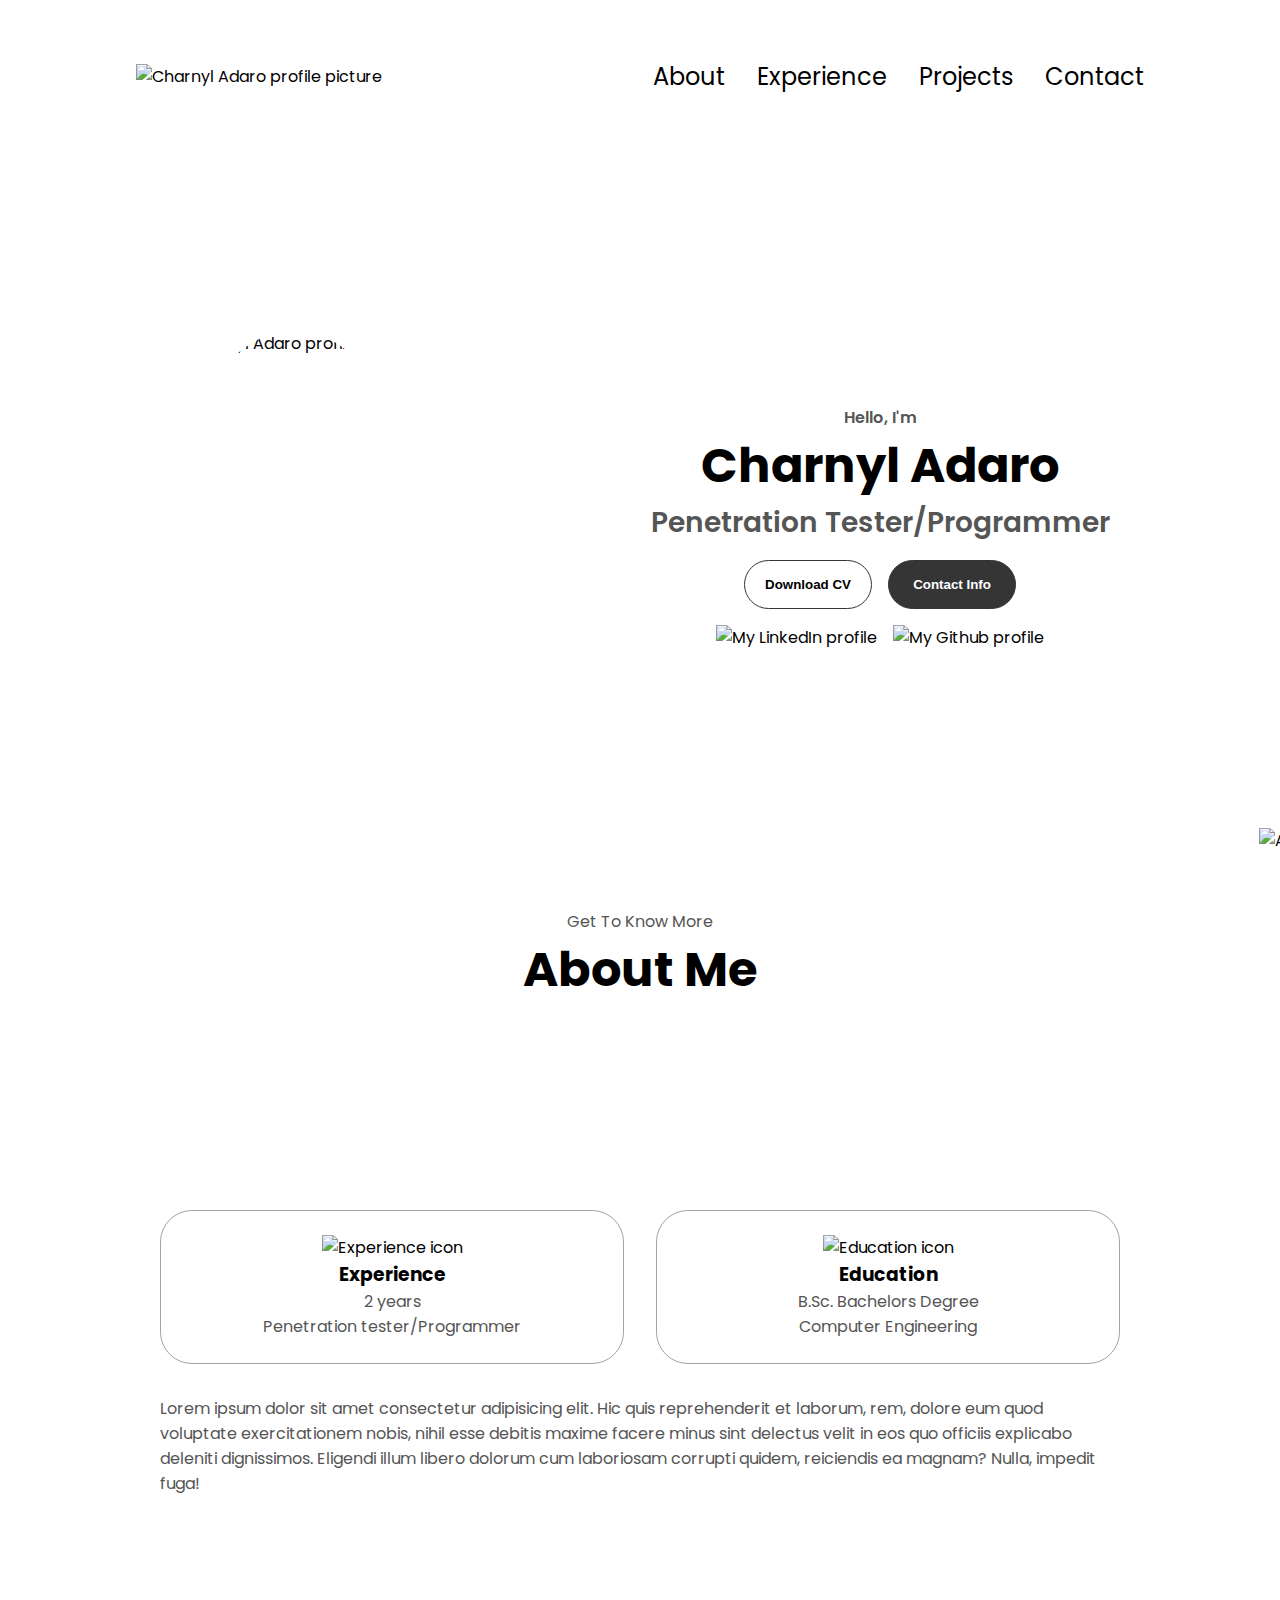
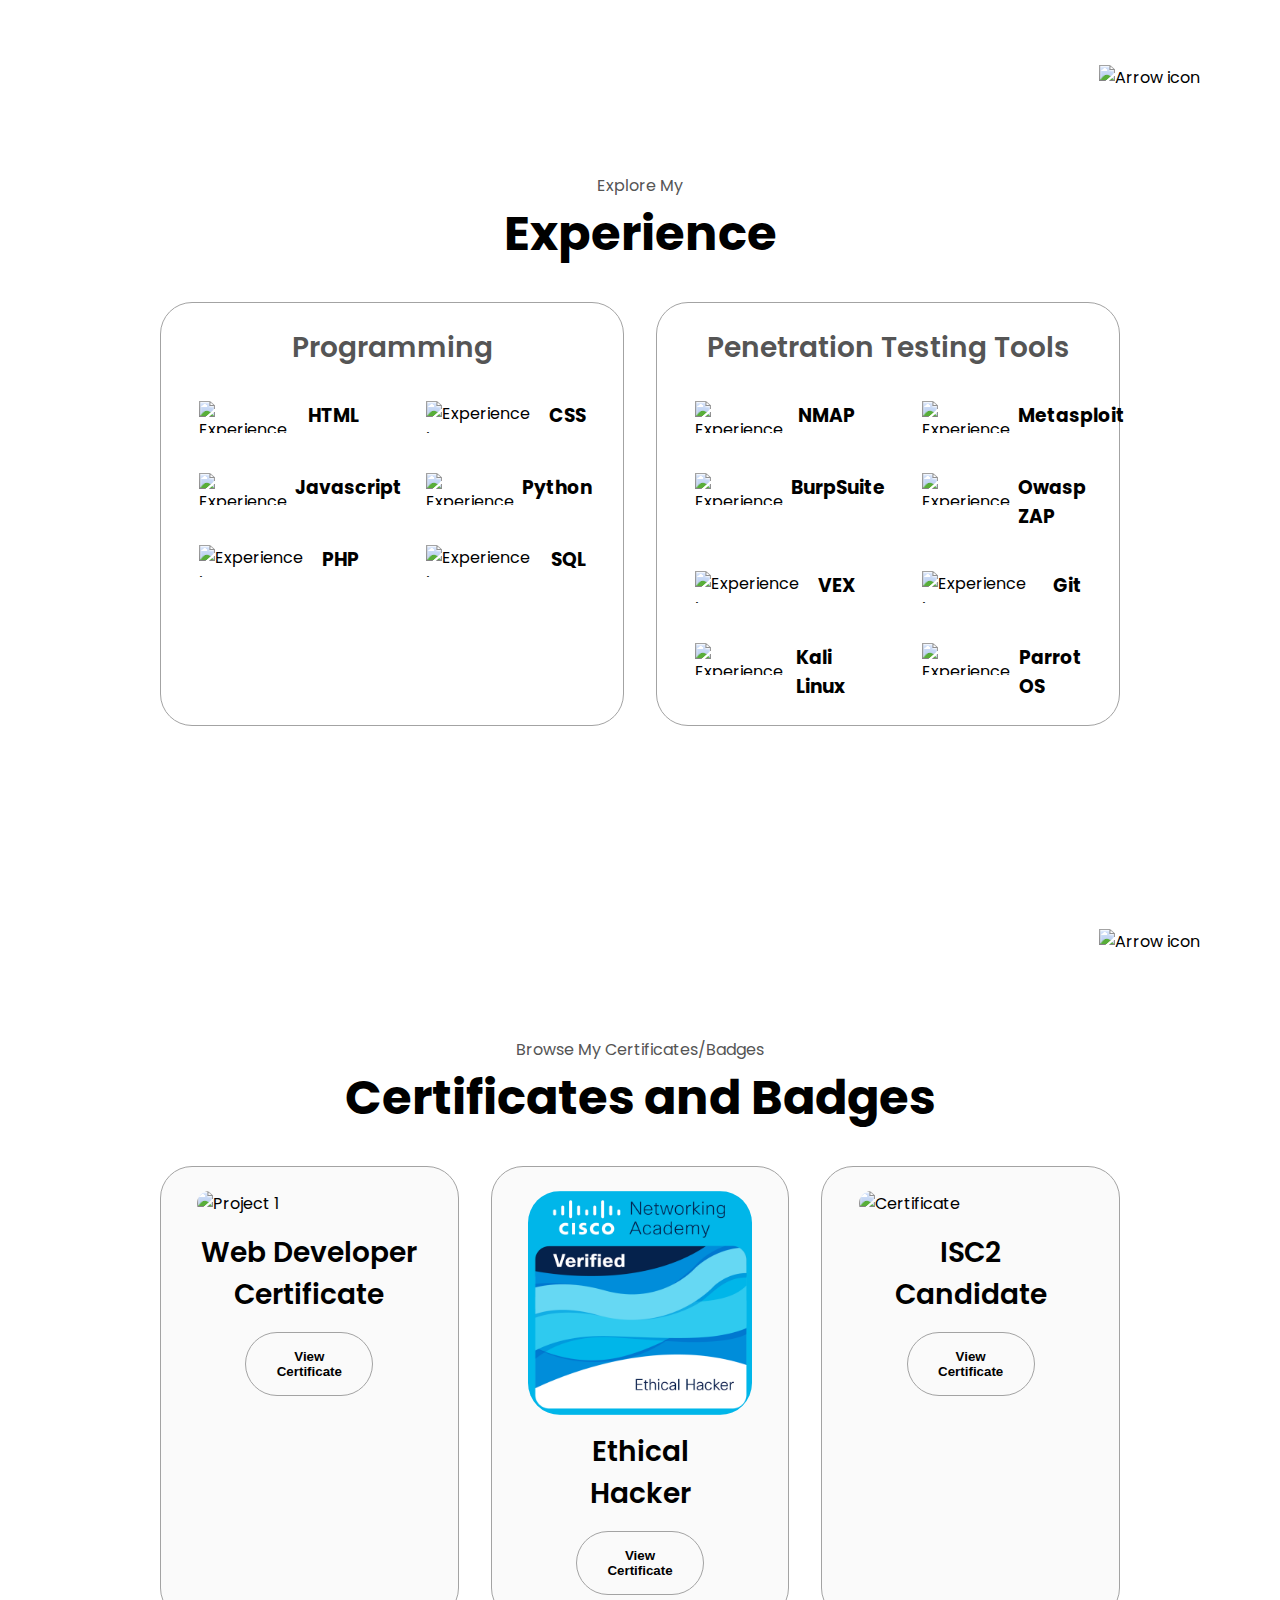
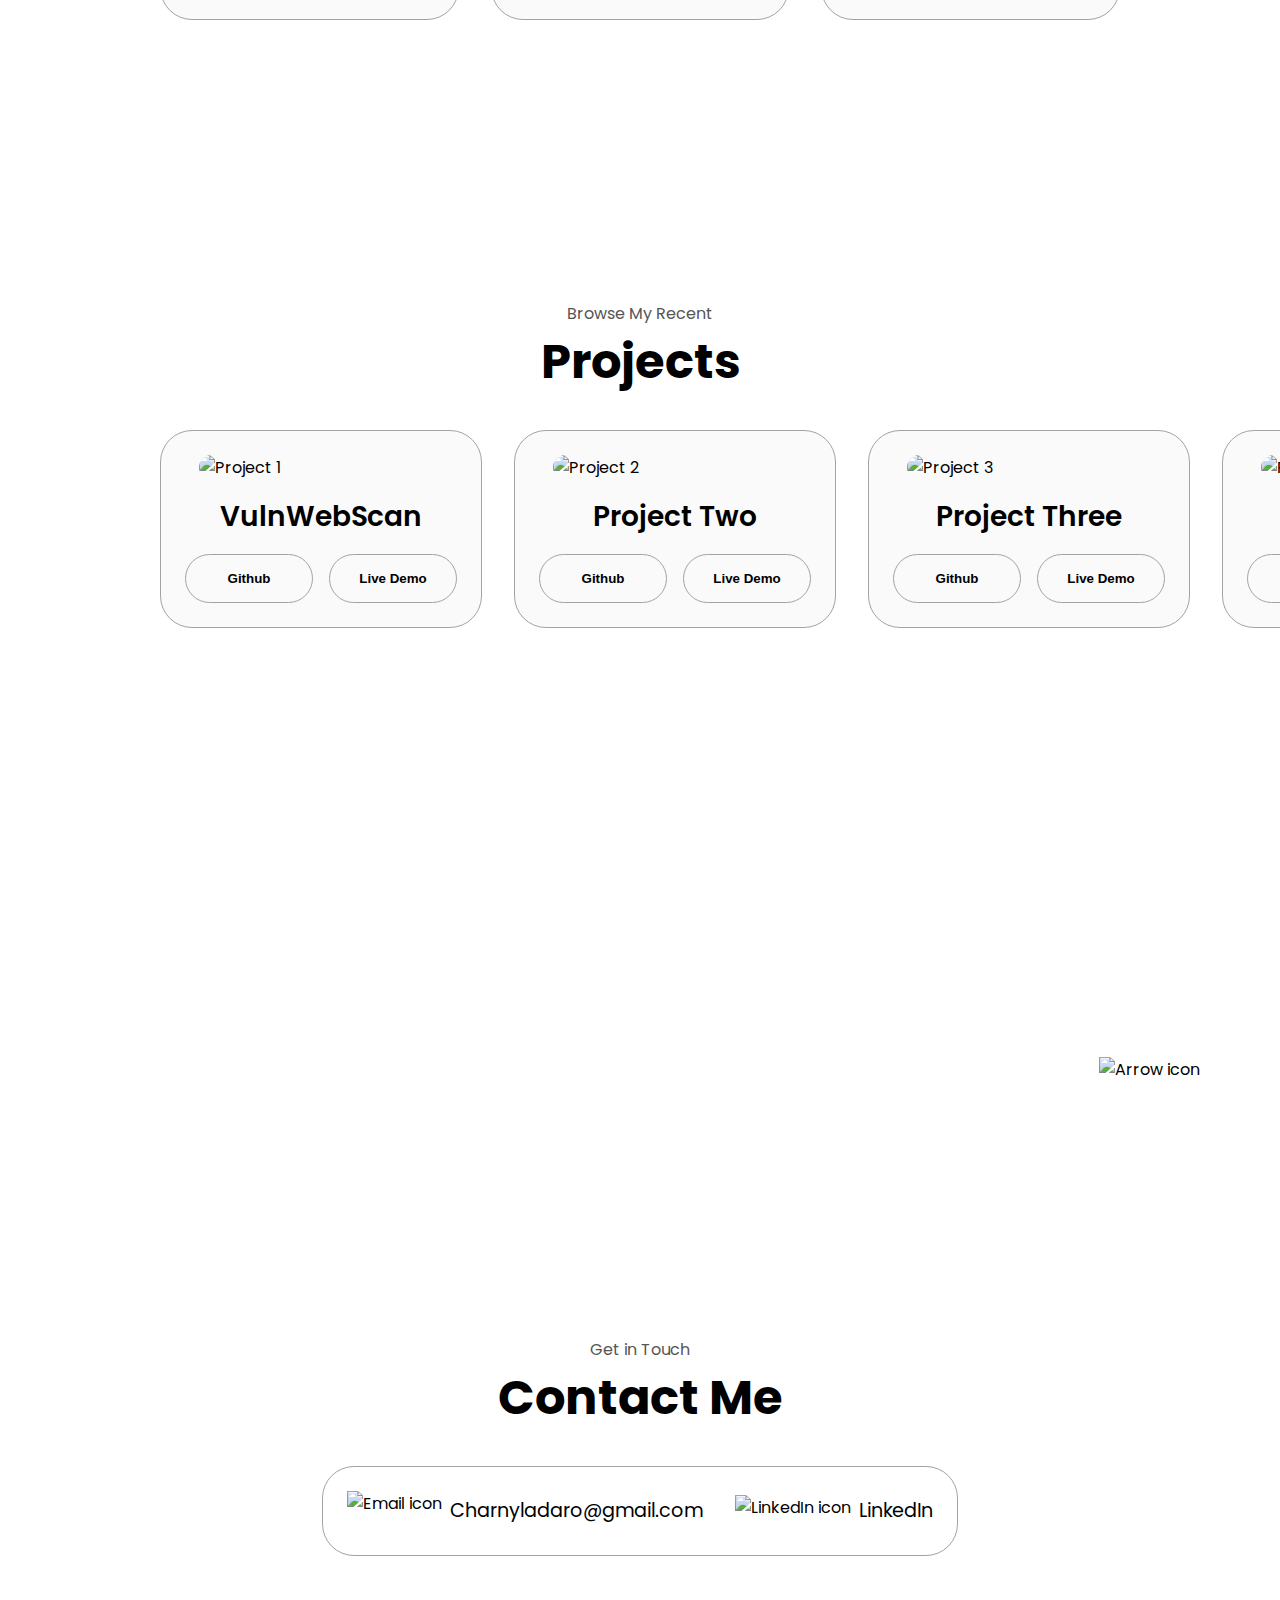
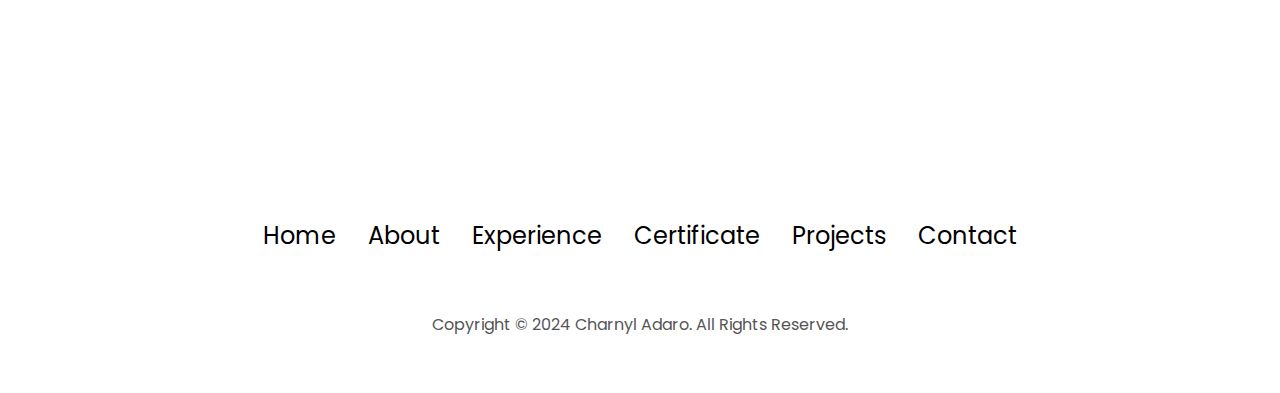
==== index.html @ 1f596f9e "Web Cert" ====
<!DOCTYPE html>
<html lang="en">
  <head>
    <meta charset="UTF-8" />
    <meta http-equiv="X-UA-Compatible" content="IE=edge" />
    <meta name="viewport" content="width=device-width, initial-scale=1.0" />
    <title>My Portfolio</title>
    <link rel="stylesheet" href="style.css" />
    <link rel="stylesheet" href="mediaqueries.css" />
  </head>
  <body>
    <nav id="desktop-nav">
       <div class="logo">
        <img
          src="./assets/cha-logo.png"
          alt="Charnyl Adaro profile picture"
        />
      </div>
      <div>
        <ul class="nav-links">
          <li><a href="#about">About</a></li>
          <li><a href="#experience">Experience</a></li>
          <li><a href="#projects">Projects</a></li>
          <li><a href="#contact">Contact</a></li>
        </ul>
      </div>
    </nav>
    <nav id="hamburger-nav">
       <div class="logo">
        <img
          src="./assets/cha-logo.png"
          alt="Charnyl Adaro profile picture"
        />
      </div>
      <div class="hamburger-menu">
        <div class="hamburger-icon" onclick="toggleMenu()">
          <span></span>
          <span></span>
          <span></span>
        </div>
        <div class="menu-links">
          <li><a href="#about" onclick="toggleMenu()">About</a></li>
          <li><a href="#experience" onclick="toggleMenu()">Experience</a></li>
          <li><a href="#certificates" onclick="toggleMenu()">Certificates</a></li>
          <li><a href="#projects" onclick="toggleMenu()">Projects</a></li>
          <li><a href="#contact" onclick="toggleMenu()">Contact</a></li>
        </div>
      </div>
    </nav>
    <section id="profile">
      <div class="section__pic-container">
        <img
          src="./assets/profile-pic.png"
          alt="Charnyl Adaro profile picture"
        />
      </div>
      <div class="section__text">
        <p class="section__text__p1">Hello, I'm</p>
        <h1 class="title">Charnyl Adaro</h1>
        <p class="section__text__p2">Penetration Tester/Programmer</p>
        <div class="btn-container">
          <button
            class="btn btn-color-2"
            onclick="window.open('./assets/certificates/Charnyl A. Adaro -EN.pdf')"
          >
            Download CV
          </button>

          <!-- <a href="./assets/Charnyl A. Adaro -EN.pdf" class="btn btn-color-2" download>  -->
          <button class="btn btn-color-1" onclick="location.href='#contact'">
            Contact Info
          </button>
        </div>
        <div id="socials-container">
          <img
            src="./assets/linkedin.png"
            alt="My LinkedIn profile"
            class="icon"
            onclick="location.href='https://linkedin.com/charnyladaro'"
          />
          <img
            src="./assets/github.png"
            alt="My Github profile"
            class="icon"
            onclick="location.href='https://github.com/charnyladaro'"
          />
        </div>
      </div>
    </section>
    <section id="about">
      <p class="section__text__p1">Get To Know More</p>
      <h1 class="title">About Me</h1>
      <div class="section-container">
        <!-- <div class="section__pic-container">
          <img
            src="./assets/about-pic.png"
            alt="Profile picture"
            class="about-pic"
          />
        </div> -->
        <div class="about-details-container">
          <div class="about-containers">
            <div class="details-container">
              <img
                src="./assets/experience.png"
                alt="Experience icon"
                class="icon"
              />
              <h3>Experience</h3>
              <p>2 years <br />Penetration tester/Programmer</p>
            </div>
            <div class="details-container">
              <img
                src="./assets/education.png"
                alt="Education icon"
                class="icon"
              />
              <h3>Education</h3>
              <p>B.Sc. Bachelors Degree<br />Computer Engineering</p>
            </div>
          </div>
          <div class="text-container">
            <p>
              Lorem ipsum dolor sit amet consectetur adipisicing elit. Hic quis
              reprehenderit et laborum, rem, dolore eum quod voluptate
              exercitationem nobis, nihil esse debitis maxime facere minus sint
              delectus velit in eos quo officiis explicabo deleniti dignissimos.
              Eligendi illum libero dolorum cum laboriosam corrupti quidem,
              reiciendis ea magnam? Nulla, impedit fuga!
            </p>
          </div>
        </div>
      </div>
      <img
        src="./assets/arrow.png"
        alt="Arrow icon"
        class="icon arrow"
        onclick="location.href='#experience'"
      />
    </section>
    <section id="experience">
      <p class="section__text__p1">Explore My</p>
      <h1 class="title">Experience</h1>
      <div class="experience-details-container">
        <div class="about-containers">
          <div class="details-container">
            <h2 class="experience-sub-title">Programming</h2>
            <div class="article-container">
              <article>
                <img
                  src="./assets/checkmark.png"
                  alt="Experience icon"
                  class="icon"
                />
                <div>
                  <h3>HTML</h3>
                </div>
              </article>
              <article>
                <img
                  src="./assets/checkmark.png"
                  alt="Experience icon"
                  class="icon"
                />
                <div>
                  <h3>CSS</h3>
                </div>
              </article>
              <article>
                <img
                  src="./assets/checkmark.png"
                  alt="Experience icon"
                  class="icon"
                />
                <div>
                  <h3>Javascript</h3>
                </div>
              </article>
              <article>
                <img
                  src="./assets/checkmark.png"
                  alt="Experience icon"
                  class="icon"
                />
                <div>
                  <h3>Python</h3>
                </div>
              </article>
              <article>
                <img
                  src="./assets/checkmark.png"
                  alt="Experience icon"
                  class="icon"
                />
                <div>
                  <h3>PHP</h3>
                </div>
              </article>
              <article>
                <img
                  src="./assets/checkmark.png"
                  alt="Experience icon"
                  class="icon"
                />
                <div>
                  <h3>SQL</h3>
                </div>
              </article>
            </div>
          </div>
          <div class="details-container">
            <h2 class="experience-sub-title">Penetration Testing Tools</h2>
            <div class="article-container">
              <article>
                <img
                  src="./assets/checkmark.png"
                  alt="Experience icon"
                  class="icon"
                />
                <div>
                  <h3>NMAP</h3>
                </div>
              </article>
              <article>
                <img
                  src="./assets/checkmark.png"
                  alt="Experience icon"
                  class="icon"
                />
                <div>
                  <h3>Metasploit</h3>
                </div>
              </article>
              <article>
                <img
                  src="./assets/checkmark.png"
                  alt="Experience icon"
                  class="icon"
                />
                <div>
                  <h3>BurpSuite</h3>
                  <!-- <p>Intermediate</p> -->
                </div>
              </article>
              <article>
                <img
                  src="./assets/checkmark.png"
                  alt="Experience icon"
                  class="icon"
                />
                <div>
                  <h3>Owasp ZAP</h3>
                </div>
              </article>
              <article>
                <img
                  src="./assets/checkmark.png"
                  alt="Experience icon"
                  class="icon"
                />
                <div>
                  <h3>VEX</h3>
                </div>
              </article>
              <article>
                <img
                  src="./assets/checkmark.png"
                  alt="Experience icon"
                  class="icon"
                />
                <div>
                  <h3>Git</h3>
                </div>
              </article>
              <article>
                <img
                  src="./assets/checkmark.png"
                  alt="Experience icon"
                  class="icon"
                />
                <div>
                  <h3>Kali Linux</h3>
                </div>
              </article>
              <article>
                <img
                  src="./assets/checkmark.png"
                  alt="Experience icon"
                  class="icon"
                />
                <div>
                  <h3>Parrot OS</h3>
                </div>
              </article>
            </div>
          </div>
        </div>
      </div>
      <img
        src="./assets/arrow.png"
        alt="Arrow icon"
        class="icon arrow"
        onclick="location.href='#projects'"
      />
    <!---Certificates--->
  </section>
  <section id="certificates">
    <p class="section__text__p1">Browse My Certificates/Badges</p>
    <h1 class="title">Certificates and Badges</h1>
    <div class="experience-details-container">
      <div class="about-containers">
        <!-- Certificate 1 -->
        <div class="details-container color-container">
          <div class="article-container">
            <img
              src="./assets/certificates/web-development-fundamentals.png"
              alt="Project 1"
              class="project-img"
            />
          </div>
          <h2 class="experience-sub-title project-title">Web Developer Certificate</h2>
          <div class="btn-container">
            <button
              class="btn btn-color-2 project-btn"
              onclick="location.href='https://www.credly.com/badges/236d7d72-8243-4a26-abc5-8782d6e9b45c/public_url'"
            >
              View Certificate
            </button>
          </div>
        </div>
        <!-- Certificate 1 -->
         <!-- Certificate 2 -->
         <div class="details-container color-container">
          <div class="article-container">
            <img
              src="./assets/certificates/ethical-hacker.png"
              alt="Certificate"
              class="project-img"
            />
          </div>
          <h2 class="experience-sub-title project-title">Ethical<br> Hacker</h2>
          <div class="btn-container">
            <button
              class="btn btn-color-2 project-btn"
              onclick="location.href='https://www.credly.com/badges/56c0cda2-d8f5-43a1-9ee8-72d918d62c40/public_url'"
            >
              View Certificate
            </button>
          </div>
        </div>
        <!-- Certificate 2 -->
         <!-- Certificate 3 -->
         <div class="details-container color-container">
          <div class="article-container">
            <img
              src="./assets/certificates/isc2-candidate.png"
              alt="Certificate"
              class="project-img"
            />
          </div>
          <h2 class="experience-sub-title project-title">ISC2<br> Candidate</h2>
          <div class="btn-container">
            <button
              class="btn btn-color-2 project-btn"
              onclick="location.href='https://www.credly.com/badges/5d853a7a-54a2-48dc-ad77-08c12a4493b9/public_url'"
            >
              View Certificate
            </button>
          </div>
        </div>
        <!-- Certificate 3 -->
      </div>
    </div>
    <img
      src="./assets/arrow.png"
      alt="Arrow icon"
      class="icon arrow"
      onclick="location.href='#contact'"
    />
  </section>
    <!---Certificates--->
    <!---Projects--->
    <section id="projects">
      <p class="section__text__p1">Browse My Recent</p>
      <h1 class="title">Projects</h1>
      <div class="experience-details-container">
        <div class="about-containers">
          <!-- Project 1 -->
          <div class="details-container color-container">
            <div class="article-container">
              <img
                src="./assets/project-1.png"
                alt="Project 1"
                class="project-img"
              />
            </div>
            <h2 class="experience-sub-title project-title">VulnWebScan</h2>
            <div class="btn-container">
              <button
                class="btn btn-color-2 project-btn"
                onclick="location.href='https://github.com/charnyladaro/VulnWebScan.git'"
              >
                Github
              </button>
              <button
                class="btn btn-color-2 project-btn"
                onclick="location.href='https://github.com/charnyladaro/VulnWebScan.git'"
              >
                Live Demo
              </button>
            </div>
          </div>
          <!-- Project 1 -->
          <!-- Project 2 -->
          <div class="details-container color-container">
            <div class="article-container">
              <img
                src="./assets/project-2.png"
                alt="Project 2"
                class="project-img"
              />
            </div>
            <h2 class="experience-sub-title project-title">Project Two</h2>
            <div class="btn-container">
              <button
                class="btn btn-color-2 project-btn"
                onclick="location.href='https://github.com/charnyladaro'"
              >
                Github
              </button>
              <button
                class="btn btn-color-2 project-btn"
                onclick="location.href='https://github.com/charnyladaro'"
              >
                Live Demo
              </button>
            </div>
          </div>
          <!-- Project 2 -->
          <!-- Project 3 -->
          <div class="details-container color-container">
            <div class="article-container">
              <img
                src="./assets/project-3.png"
                alt="Project 3"
                class="project-img"
              />
            </div>
            <h2 class="experience-sub-title project-title">Project Three</h2>
            <div class="btn-container">
              <button
                class="btn btn-color-2 project-btn"
                onclick="location.href='https://github.com/charnyladaro'"
              >
                Github
              </button>
              <button
                class="btn btn-color-2 project-btn"
                onclick="location.href='https://github.com/charnyladaro'"
              >
                Live Demo
              </button>
            </div>
          </div>
          <!-- Project 3 -->
          <!-- Project 4 -->
          <div class="details-container color-container">
            <div class="article-container">
              <img
                src="./assets/project-3.png"
                alt="Project 3"
                class="project-img"
              />
            </div>
            <h2 class="experience-sub-title project-title">Project Four</h2>
            <div class="btn-container">
              <button
                class="btn btn-color-2 project-btn"
                onclick="location.href='https://github.com/charnyladaro'"
              >
                Github
              </button>
              <button
                class="btn btn-color-2 project-btn"
                onclick="location.href='https://github.com/charnyladaro'"
              >
                Live Demo
              </button>
            </div>
          </div>
          <!-- Project 4 -->
        </div>
      </div>
      <img
        src="./assets/arrow.png"
        alt="Arrow icon"
        class="icon arrow"
        onclick="location.href='#contact'"
      />
    </section>
    <!---Projects--->
    <section id="contact">
      <p class="section__text__p1">Get in Touch</p>
      <h1 class="title">Contact Me</h1>
      <div class="contact-info-upper-container">
        <div class="contact-info-container">
          <img
            src="./assets/email.png"
            alt="Email icon"
            class="icon contact-icon email-icon"
          />
          <p><a href="mailto:examplemail@gmail.com">Charnyladaro@gmail.com</a></p>
        </div>
        <div class="contact-info-container">
          <img
            src="./assets/linkedin.png"
            alt="LinkedIn icon"
            class="icon contact-icon"
          />
          <p><a href="https://www.linkedin.com">LinkedIn</a></p>
        </div>
      </div>
      <!-- <img
        src="./assets/arrow.png"
        alt="Arrow icon"
        class="icon arrow"
        onclick="location.href='#'"
      /> -->
    </section>
    <footer>
      <nav>
        <div class="nav-links-container">
          <ul class="nav-links">
            
<li><a href="#">Home</a></li>            <li><a href="#about">About</a></li>
            <li><a href="#experience">Experience</a></li>
            <li><a href="#certificates">Certificate</a></li>
            <li><a href="#projects">Projects</a></li>
            <li><a href="#contact">Contact</a></li>
          </ul>
        </div>
      </nav>
      <p>Copyright &#169; 2024 Charnyl Adaro. All Rights Reserved.</p>
    </footer>
    <script src="script.js"></script>
  </body>
</html>
---- style.css ----
/* GENERAL */

@import url("https://fonts.googleapis.com/css2?family=Poppins:wght@300;400;500;600&display=swap");

* {
  margin: 0;
  padding: 0;
}

body {
  font-family: "Poppins", sans-serif;
}

html {
  scroll-behavior: smooth;
}

p {
  color: rgb(85, 85, 85);
}

/* TRANSITION */

a,
.btn {
  transition: all 300ms ease;
}

/* DESKTOP NAV */

nav,
.nav-links {
  display: flex;
}

nav {
  justify-content: space-around;
  align-items: center;
  height: 17vh;
}

.nav-links {
  gap: 2rem;
  list-style: none;
  font-size: 1.5rem;
}

a {
  color: black;
  text-decoration: none;
  text-decoration-color: white;
}

a:hover {
  color: grey;
  text-decoration: underline;
  text-underline-offset: 1rem;
  text-decoration-color: rgb(181, 181, 181);
}

.logo img {
  /* font-size: 2rem; */
  margin-top: auto;
  width: 210px;
  height: 130px;
}

.logo:hover {
  cursor: default;
}

/* HAMBURGER MENU */

#hamburger-nav {
  display: none;
}

.hamburger-menu {
  position: relative;
  display: inline-block;
}

.hamburger-icon {
  display: flex;
  flex-direction: column;
  justify-content: space-between;
  height: 24px;
  width: 30px;
  cursor: pointer;
}

.hamburger-icon span {
  width: 100%;
  height: 2px;
  background-color: black;
  transition: all 0.3 ease-in-out;
}

.menu-links {
  position: absolute;
  top: 100%;
  right: 0;
  background-color: white;
  width: fit-content;
  max-height: 0;
  overflow: hidden;
  transition: all 0.3 ease-in-out;
}

.menu-links a {
  display: block;
  padding: 10px;
  text-align: center;
  font-size: 1.5rem;
  color: black;
  text-decoration: none;
  transition: all 0.3 ease-in-out;
}

.menu-links li {
  list-style: none;
}

.menu-links.open {
  max-height: 300px;
}

.hamburger-icon.open span:first-child {
  transform: rotate(45deg) translate(10px, 5px);
}

.hamburger-icon.open span:nth-child(2) {
  opacity: 0;
}

.hamburger-icon.open span:last-child {
  transform: rotate(-45deg) translate(10px, -5px);
}

.hamburger-icon span:first-child {
  transform: none;
}

.hamburger-icon span:first-child {
  opacity: 1;
}

.hamburger-icon span:first-child {
  transform: none;
}

/* SECTIONS */

section {
  padding-top: 4vh;
  height: 96vh;
  margin: 0 10rem;
  box-sizing: border-box;
  min-height: fit-content;
}

.section-container {
  display: flex;
}

/* PROFILE SECTION */

#profile {
  display: flex;
  justify-content: center;
  gap: 5rem;
  height: 80vh;
}

.section__pic-container {
  display: flex;
  height: 400px;
  width: 400px;
  margin: auto 0;
}
.section__pic-container img {
  border-radius: 50%;
}

.section__text {
  align-self: center;
  text-align: center;
}

.section__text p {
  font-weight: 600;
}

.section__text__p1 {
  text-align: center;
}

.section__text__p2 {
  font-size: 1.75rem;
  margin-bottom: 1rem;
}

.title {
  font-size: 3rem;
  text-align: center;
}

#socials-container {
  display: flex;
  justify-content: center;
  margin-top: 1rem;
  gap: 1rem;
}

/* ICONS */

.icon {
  cursor: pointer;
  height: 2rem;
}

/* BUTTONS */

.btn-container {
  display: flex;
  justify-content: center;
  gap: 1rem;
}

.btn {
  font-weight: 600;
  transition: all 300ms ease;
  padding: 1rem;
  width: 8rem;
  border-radius: 2rem;
}

.btn-color-1,
.btn-color-2 {
  border: rgb(53, 53, 53) 0.1rem solid;
}

.btn-color-1:hover,
.btn-color-2:hover {
  cursor: pointer;
}

.btn-color-1,
.btn-color-2:hover {
  background: rgb(53, 53, 53);
  color: white;
}

.btn-color-1:hover {
  background: rgb(0, 0, 0);
}

.btn-color-2 {
  background: none;
}

.btn-color-2:hover {
  border: rgb(255, 255, 255) 0.1rem solid;
}

.btn-container {
  gap: 1rem;
}

/* ABOUT SECTION */

#about {
  position: relative;
}

.about-containers {
  gap: 2rem;
  margin-bottom: 2rem;
  margin-top: 2rem;
}

.about-details-container {
  justify-content: center;
  flex-direction: column;
}

.about-containers,
.about-details-container {
  display: flex;
}

.about-pic {
  border-radius: 2rem;
}

.arrow {
  position: absolute;
  right: -5rem;
  bottom: 2.5rem;
}

.details-container {
  padding: 1.5rem;
  flex: 1;
  background: white;
  border-radius: 2rem;
  border: rgb(53, 53, 53) 0.1rem solid;
  border-color: rgb(163, 163, 163);
  text-align: center;
}

.section-container {
  gap: 4rem;
  height: 80%;
}

.section__pic-container {
  height: 400px;
  width: 400px;
  margin: auto 0;
}

/* EXPERIENCE SECTION */

#experience {
  position: relative;
}

.experience-sub-title {
  color: rgb(85, 85, 85);
  font-weight: 600;
  font-size: 1.75rem;
  margin-bottom: 2rem;
}

.experience-details-container {
  display: flex;
  justify-content: center;
  flex-direction: column;
}

.article-container {
  display: flex;
  text-align: initial;
  flex-wrap: wrap;
  flex-direction: row;
  gap: 2.5rem;
  justify-content: space-around;
}

article {
  display: flex;
  width: 10rem;
  justify-content: flex-start;
  gap: 0.5rem;
}

article .icon {
  cursor: default;
}

/* PROJECTS SECTION */

#projects {
  position: relative;
}

.color-container {
  border-color: rgb(163, 163, 163);
  background: rgb(250, 250, 250);
}

.project-img {
  border-radius: 2rem;
  width: 90%;
  height: 90%;
}

.project-title {
  margin: 1rem;
  color: black;
}

.project-btn {
  color: black;
  border-color: rgb(163, 163, 163);
}

/* CONTACT */

#contact {
  display: flex;
  justify-content: center;
  flex-direction: column;
  height: 70vh;
}

.contact-info-upper-container {
  display: flex;
  justify-content: center;
  border-radius: 2rem;
  border: rgb(53, 53, 53) 0.1rem solid;
  border-color: rgb(163, 163, 163);
  background: (250, 250, 250);
  margin: 2rem auto;
  padding: 0.5rem;
}

.contact-info-container {
  display: flex;
  align-items: center;
  justify-content: center;
  gap: 0.5rem;
  margin: 1rem;
}

.contact-info-container p {
  font-size: larger;
}

.contact-icon {
  cursor: default;
}

.email-icon {
  height: 2.5rem;
}

/* FOOTER SECTION */

footer {
  height: 26vh;
  margin: 0 1rem;
}

footer p {
  text-align: center;
}
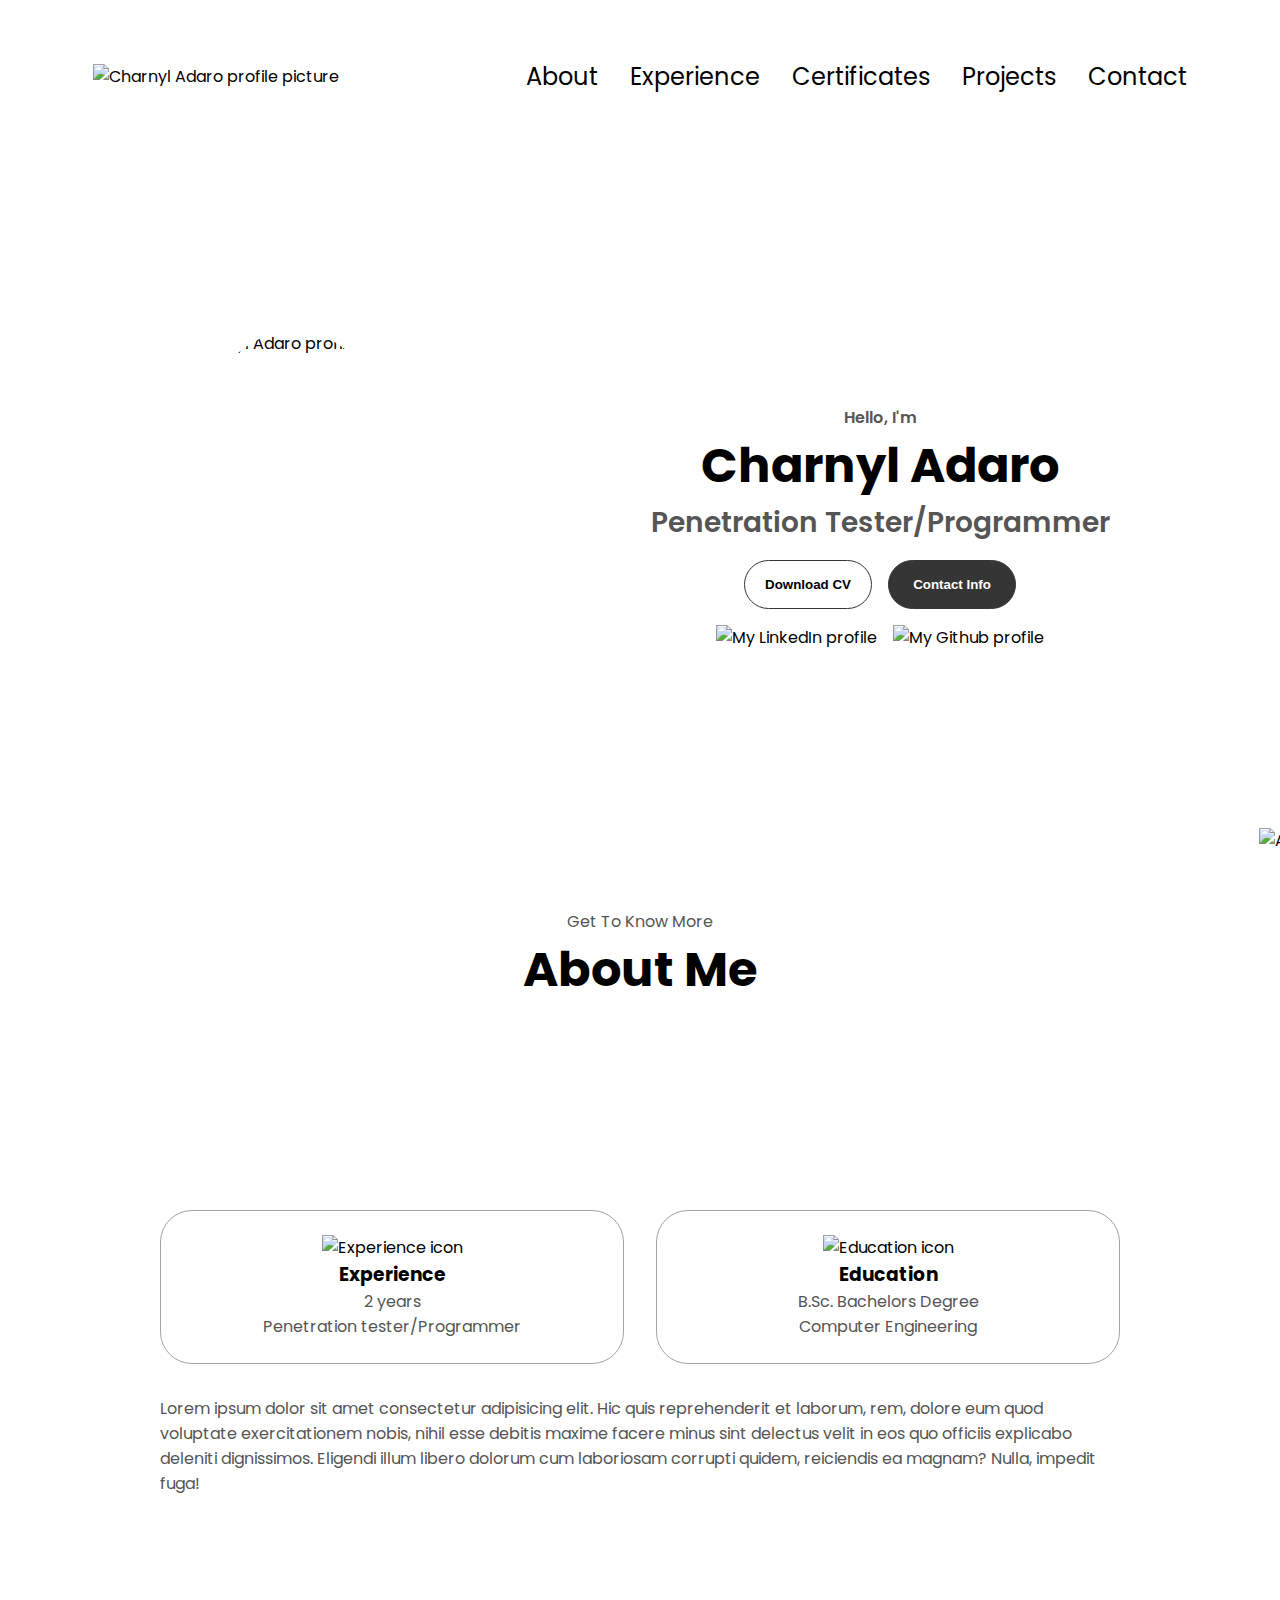
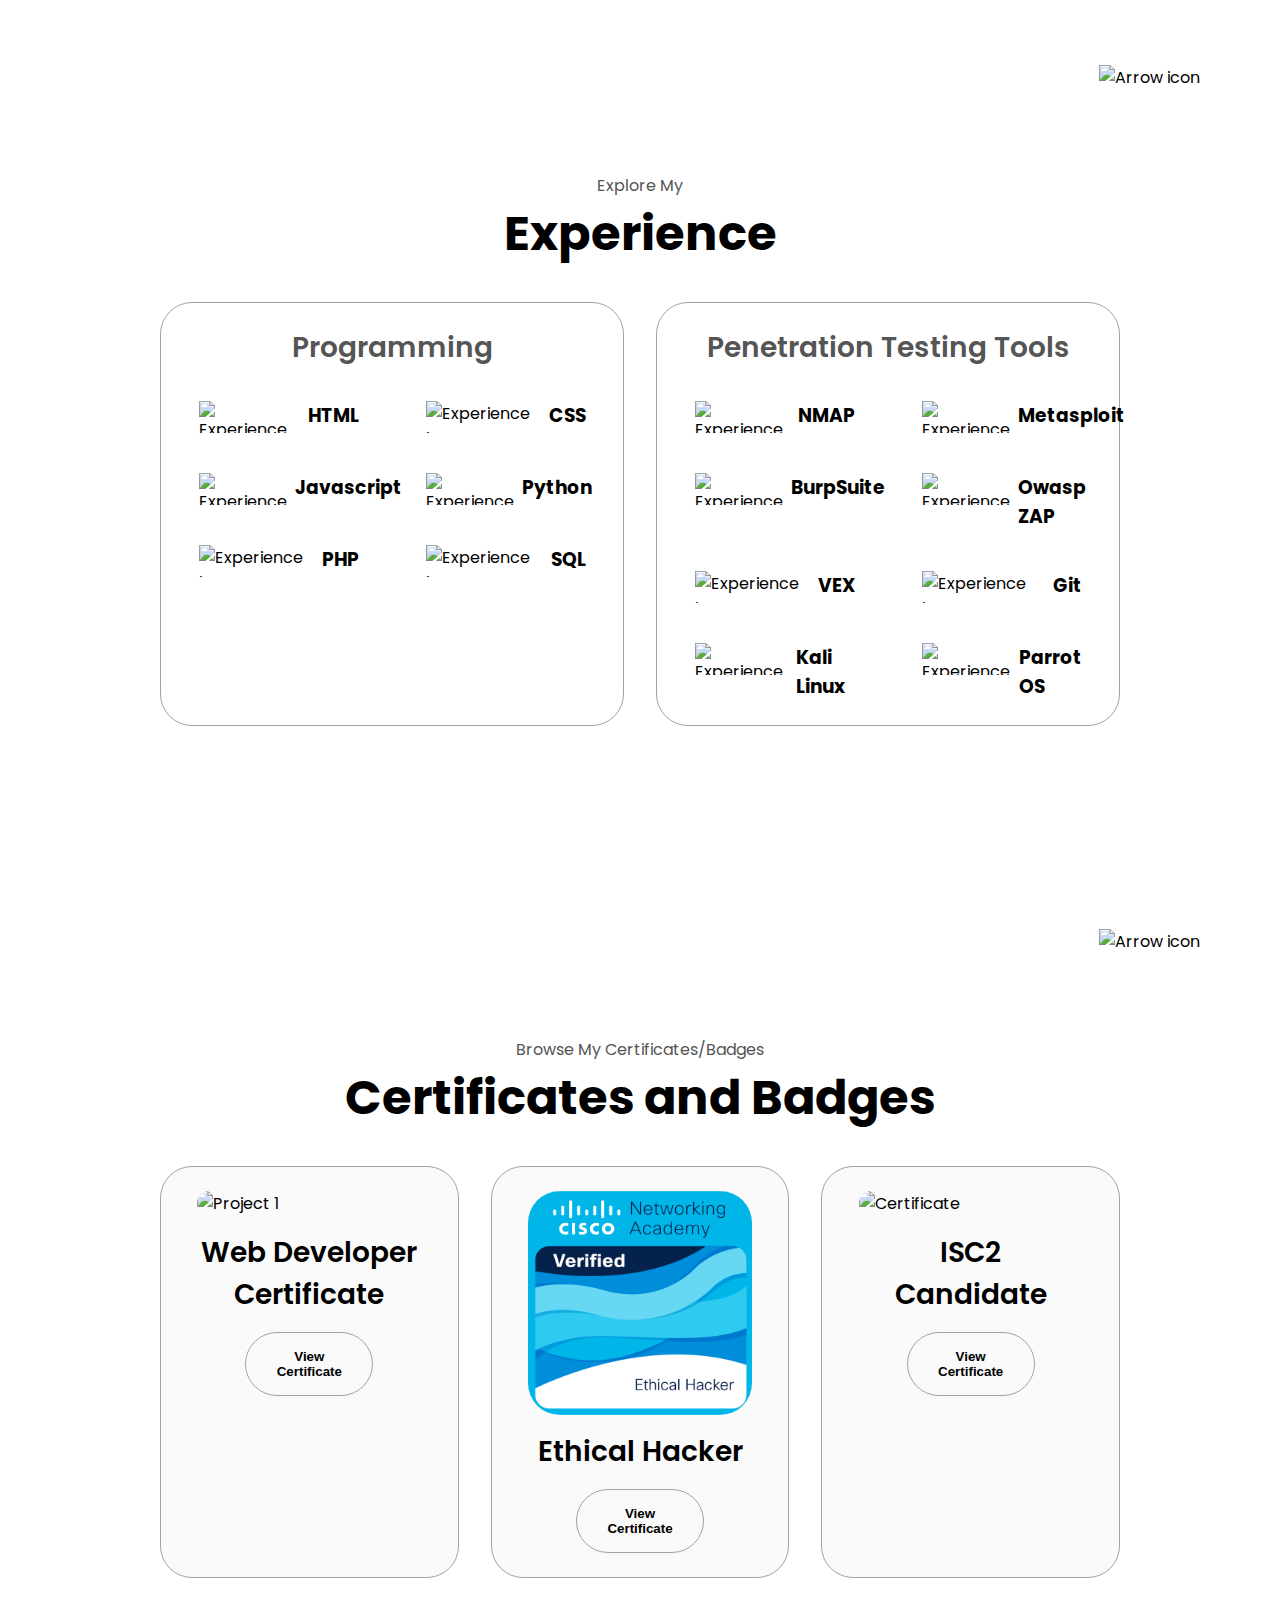
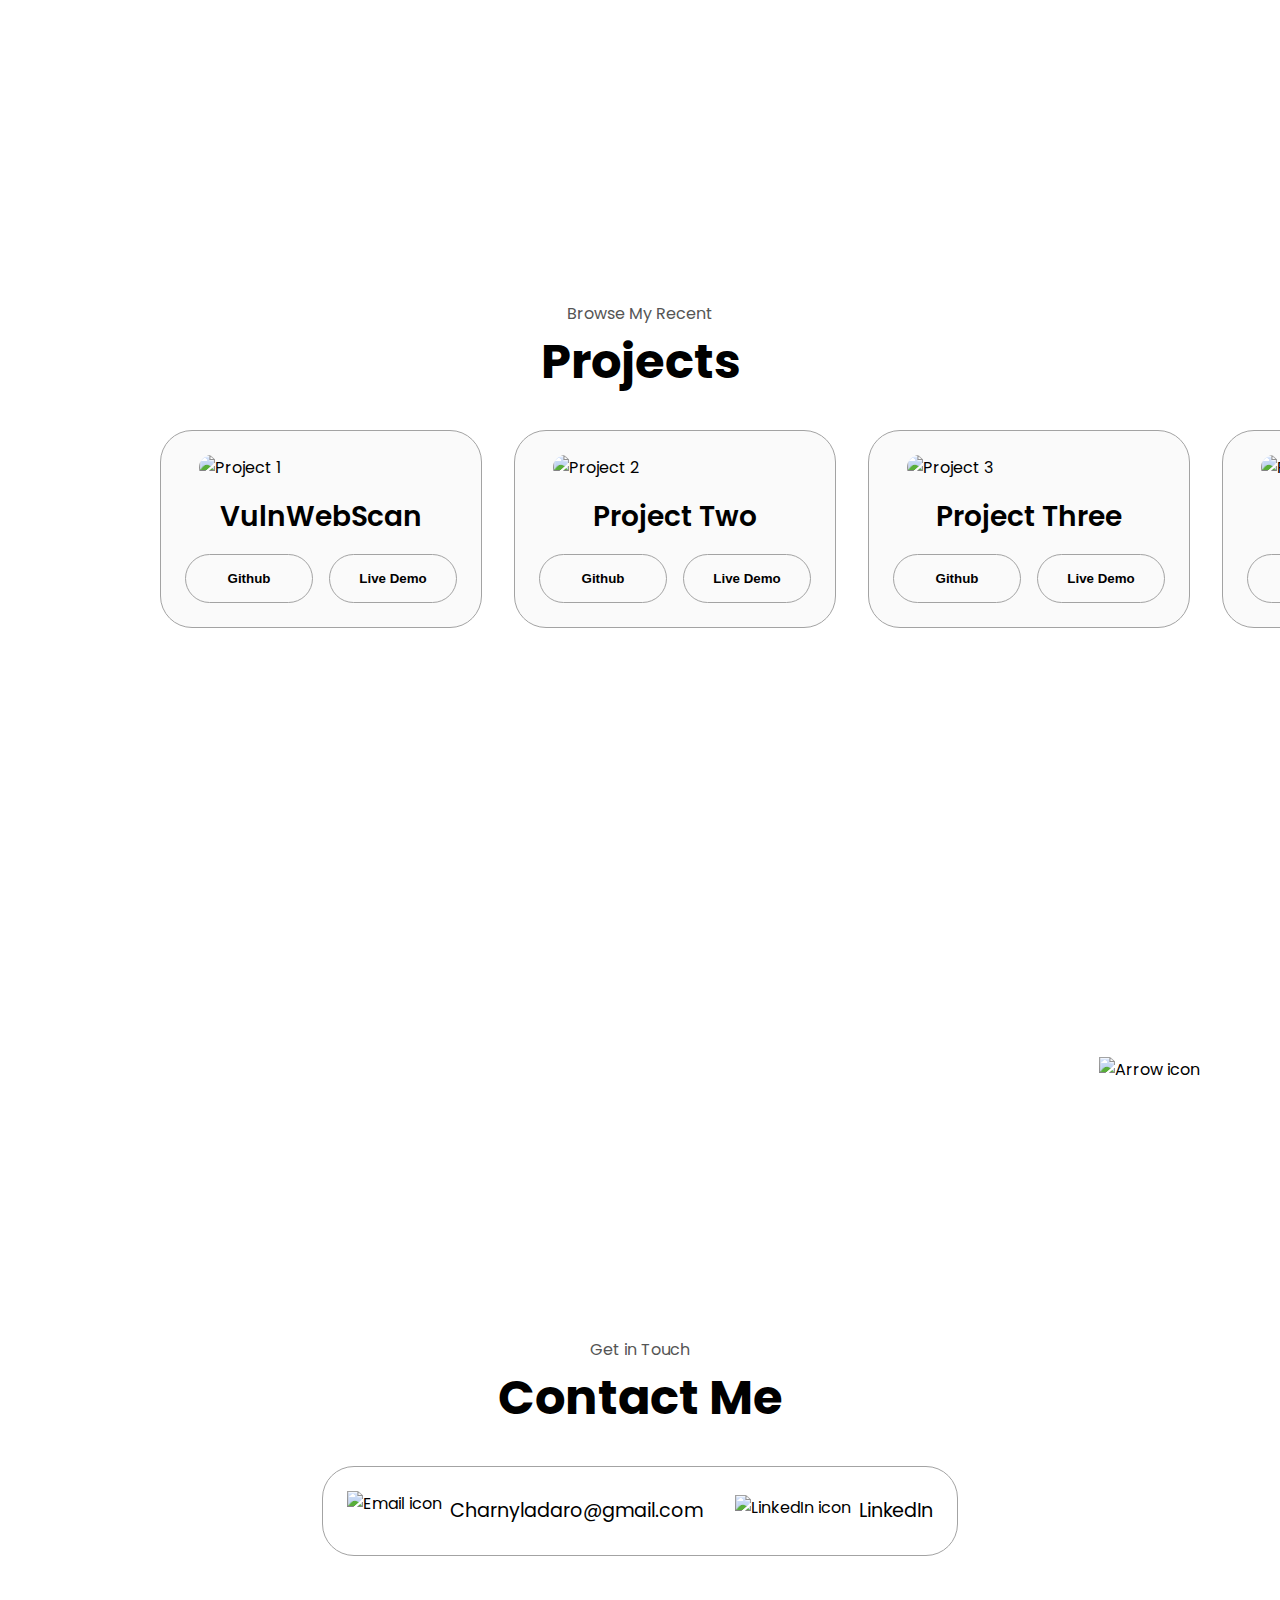
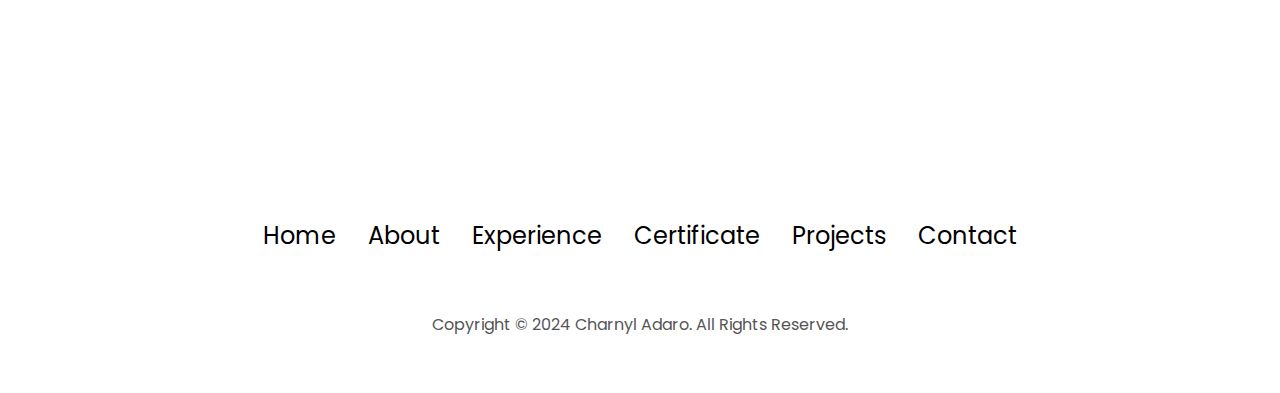
==== commit 6af5bca3: "Web Cert" ====
--- a/index.html
+++ b/index.html
@@ -20,6 +20,7 @@
         <ul class="nav-links">
           <li><a href="#about">About</a></li>
           <li><a href="#experience">Experience</a></li>
+          <li><a href="#certificates">Certificates</a></li>
           <li><a href="#projects">Projects</a></li>
           <li><a href="#contact">Contact</a></li>
         </ul>
@@ -319,7 +320,7 @@
             />
           </div>
           <h2 class="experience-sub-title project-title">Web Developer Certificate</h2>
-          <div class="btn-container">
+          <div class="btn-container">            
             <button
               class="btn btn-color-2 project-btn"
               onclick="location.href='https://www.credly.com/badges/236d7d72-8243-4a26-abc5-8782d6e9b45c/public_url'"
@@ -338,8 +339,8 @@
               class="project-img"
             />
           </div>
-          <h2 class="experience-sub-title project-title">Ethical<br> Hacker</h2>
-          <div class="btn-container">
+          <h2 class="experience-sub-title project-title">Ethical Hacker</h2>
+          <div class="btn-container">            
             <button
               class="btn btn-color-2 project-btn"
               onclick="location.href='https://www.credly.com/badges/56c0cda2-d8f5-43a1-9ee8-72d918d62c40/public_url'"
@@ -358,8 +359,8 @@
               class="project-img"
             />
           </div>
-          <h2 class="experience-sub-title project-title">ISC2<br> Candidate</h2>
-          <div class="btn-container">
+          <h2 class="experience-sub-title project-title">ISC2 Candidate</h2>
+          <div class="btn-container">            
             <button
               class="btn btn-color-2 project-btn"
               onclick="location.href='https://www.credly.com/badges/5d853a7a-54a2-48dc-ad77-08c12a4493b9/public_url'"
@@ -530,9 +531,9 @@
     <footer>
       <nav>
         <div class="nav-links-container">
-          <ul class="nav-links">
-            
-<li><a href="#">Home</a></li>            <li><a href="#about">About</a></li>
+          <ul class="nav-links">            
+            <li><a href="#">Home</a></li>            
+            <li><a href="#about">About</a></li>
             <li><a href="#experience">Experience</a></li>
             <li><a href="#certificates">Certificate</a></li>
             <li><a href="#projects">Projects</a></li>
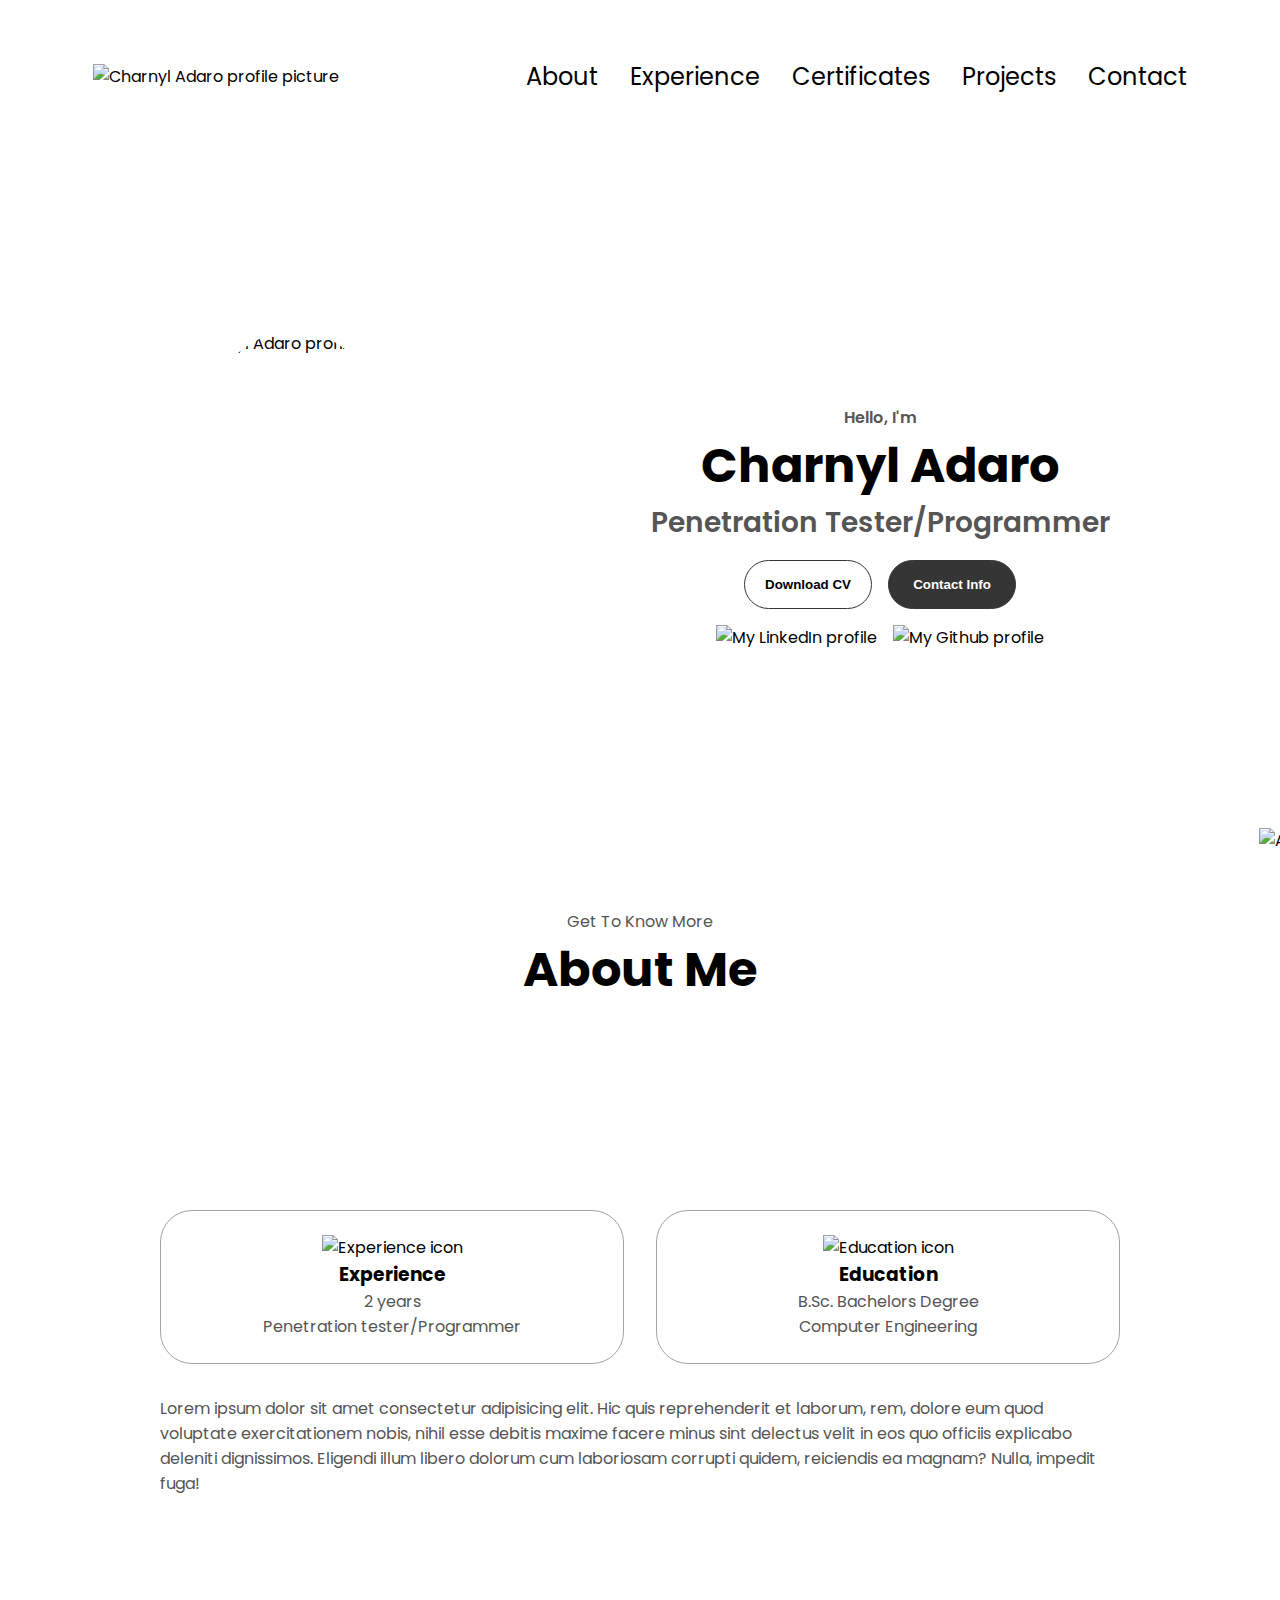
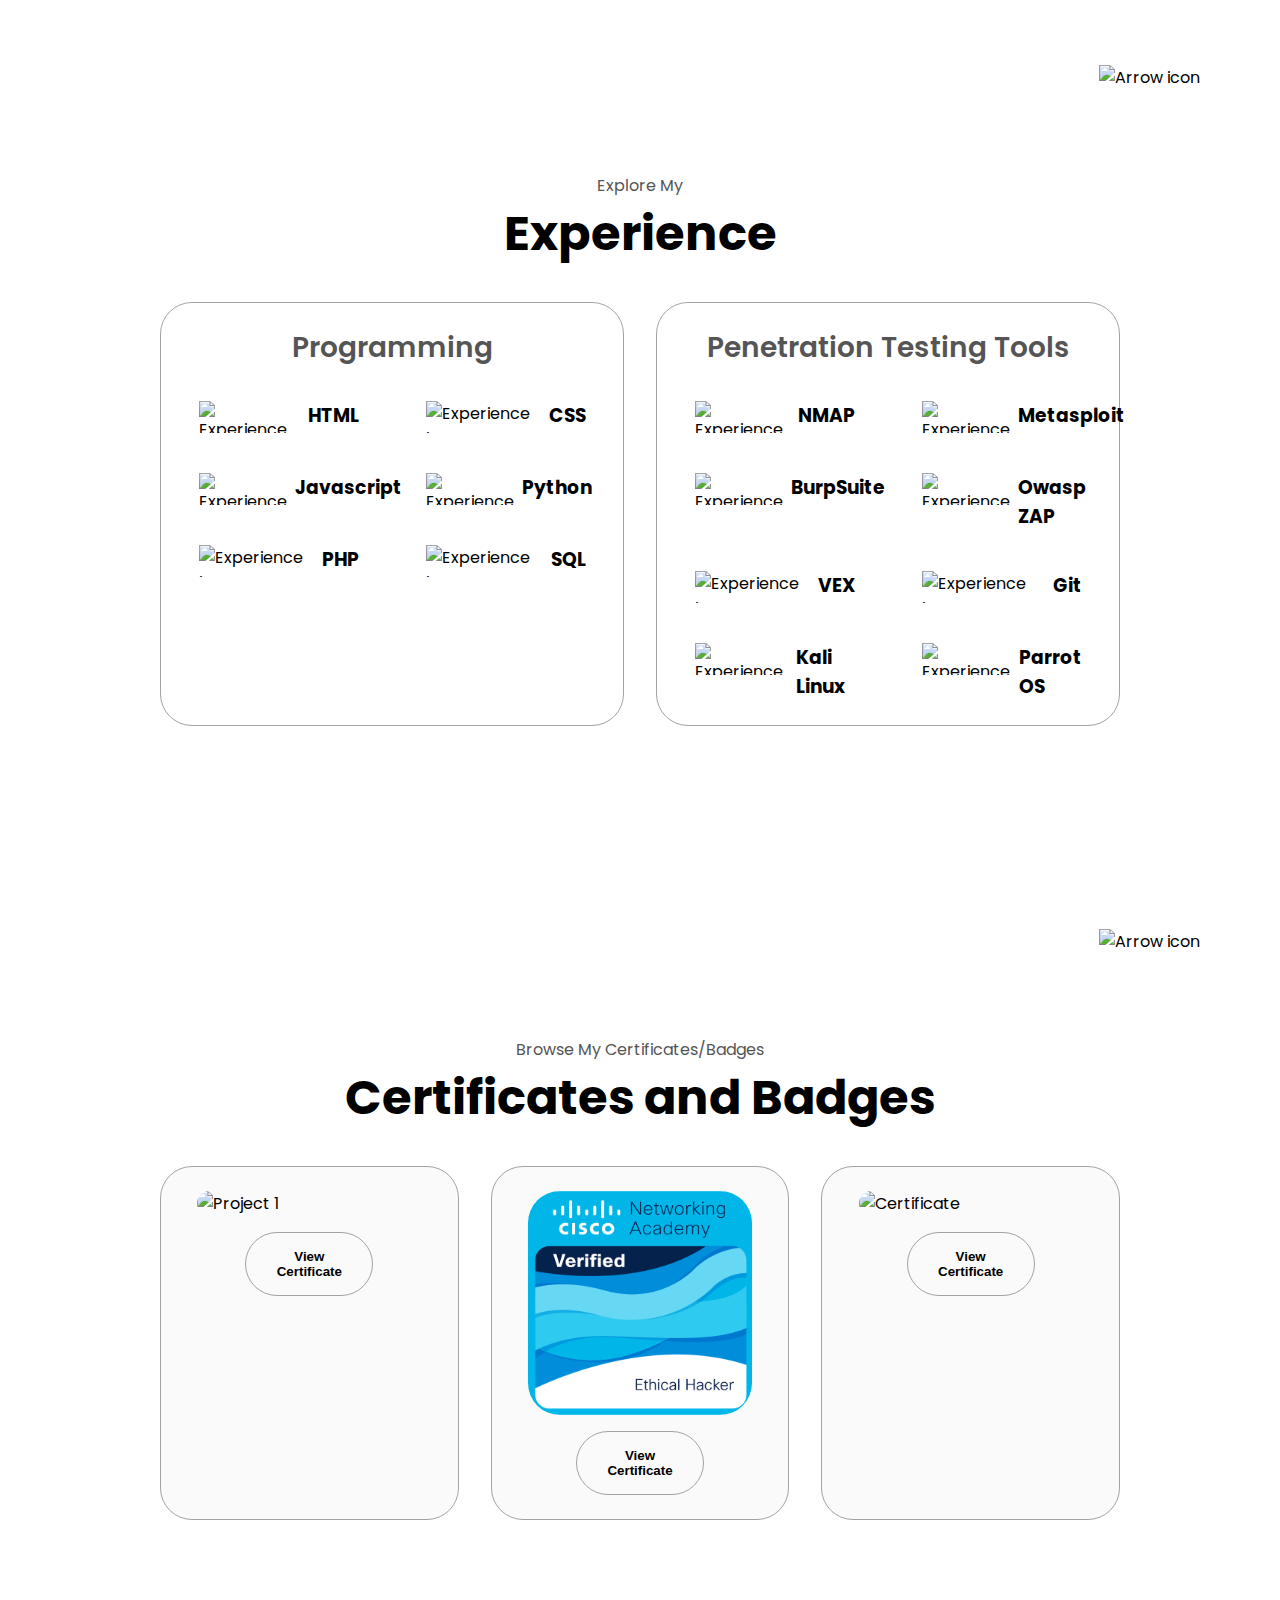
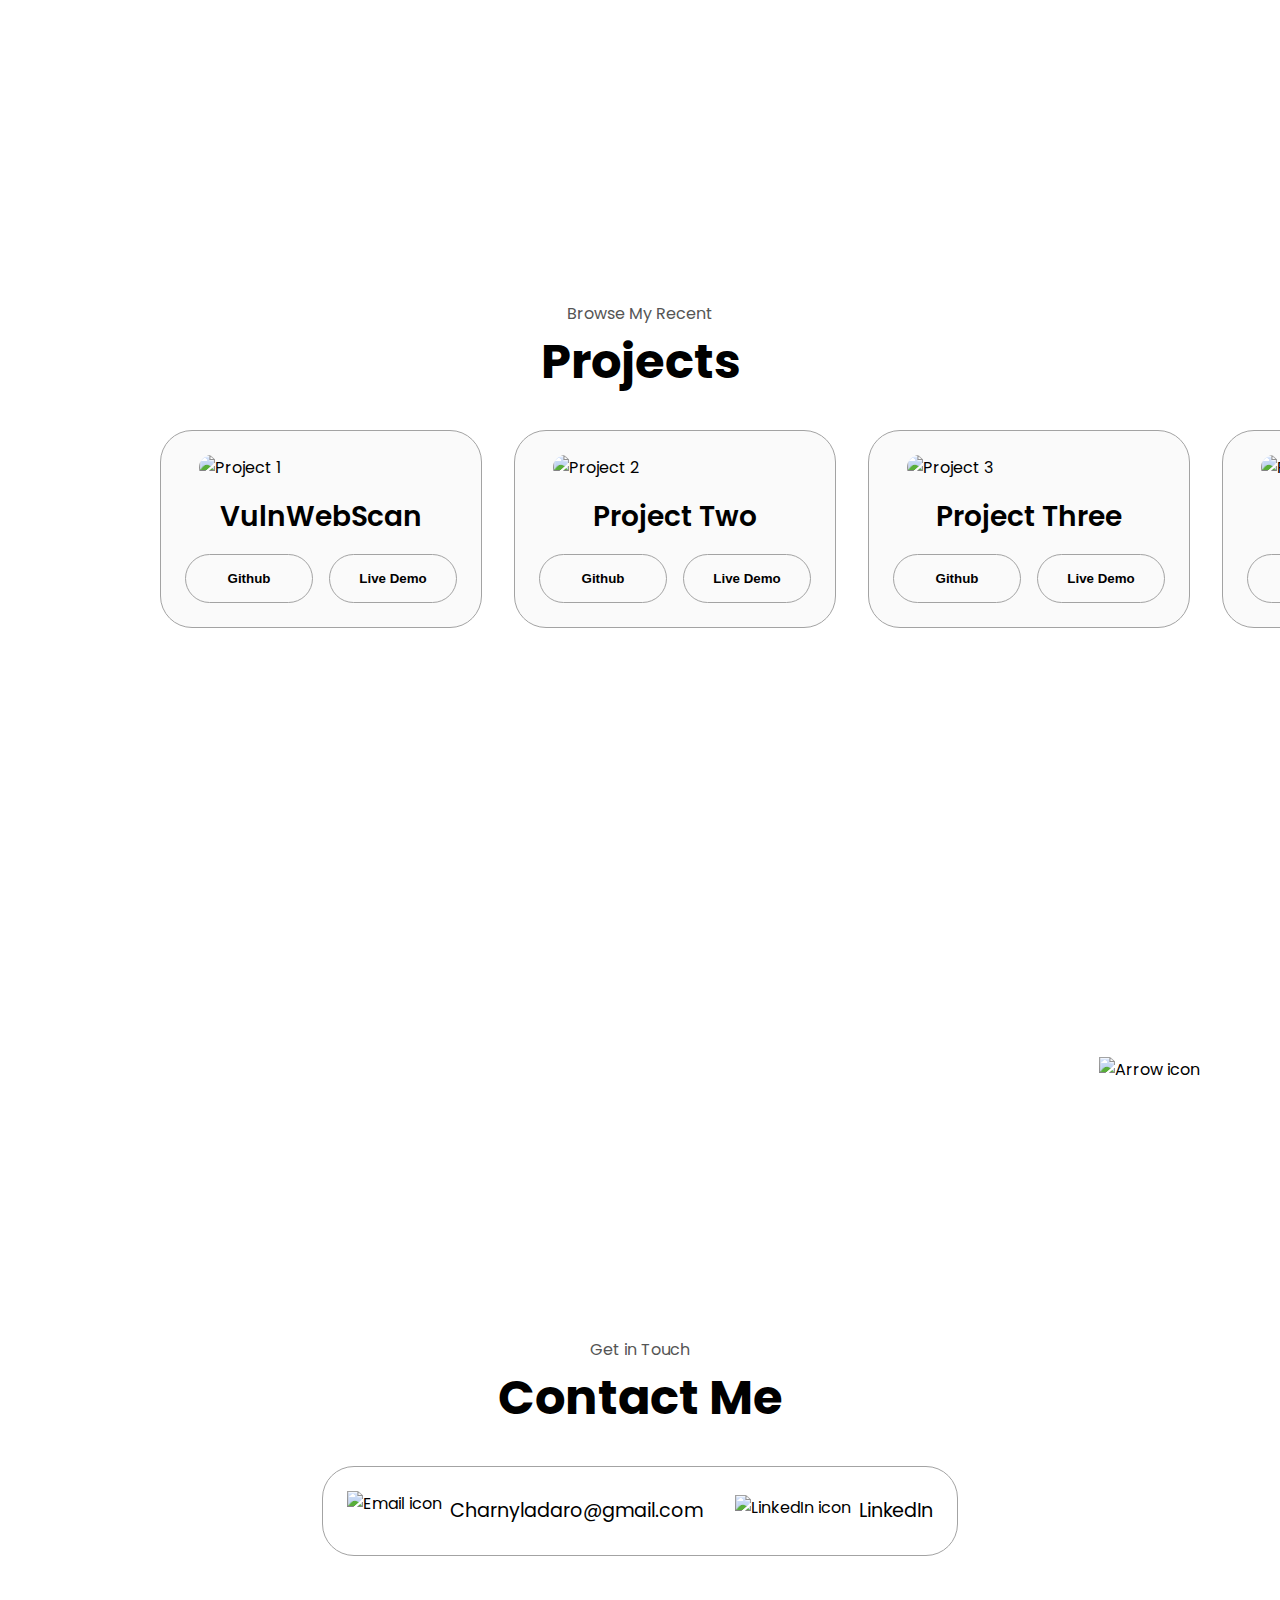
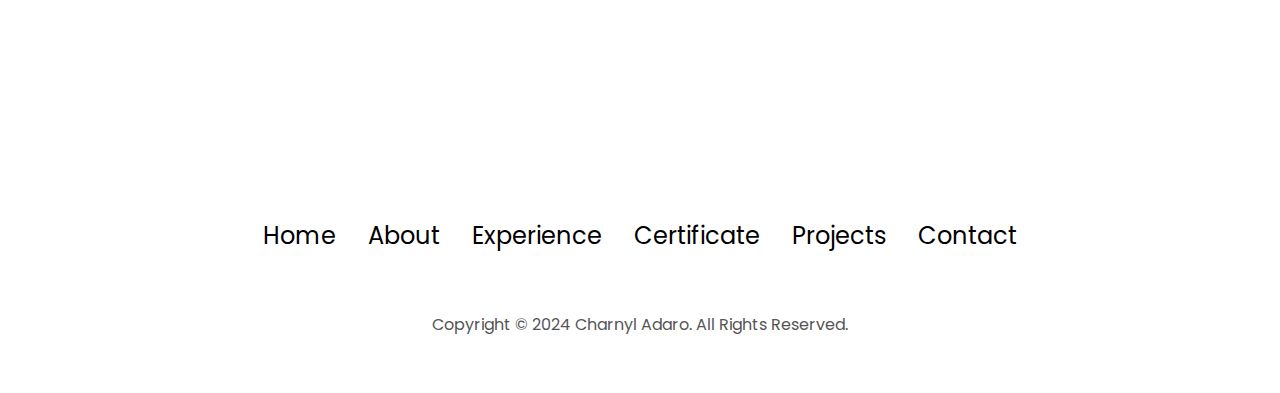
==== commit 6f582a5b: "Update index.html" ====
--- a/index.html
+++ b/index.html
@@ -319,7 +319,7 @@
               class="project-img"
             />
           </div>
-          <h2 class="experience-sub-title project-title">Web Developer Certificate</h2>
+          <h2 class="experience-sub-title project-title"></h2>
           <div class="btn-container">            
             <button
               class="btn btn-color-2 project-btn"
@@ -339,7 +339,7 @@
               class="project-img"
             />
           </div>
-          <h2 class="experience-sub-title project-title">Ethical Hacker</h2>
+          <h2 class="experience-sub-title project-title"></h2>
           <div class="btn-container">            
             <button
               class="btn btn-color-2 project-btn"
@@ -359,7 +359,7 @@
               class="project-img"
             />
           </div>
-          <h2 class="experience-sub-title project-title">ISC2 Candidate</h2>
+          <h2 class="experience-sub-title project-title"></h2>
           <div class="btn-container">            
             <button
               class="btn btn-color-2 project-btn"
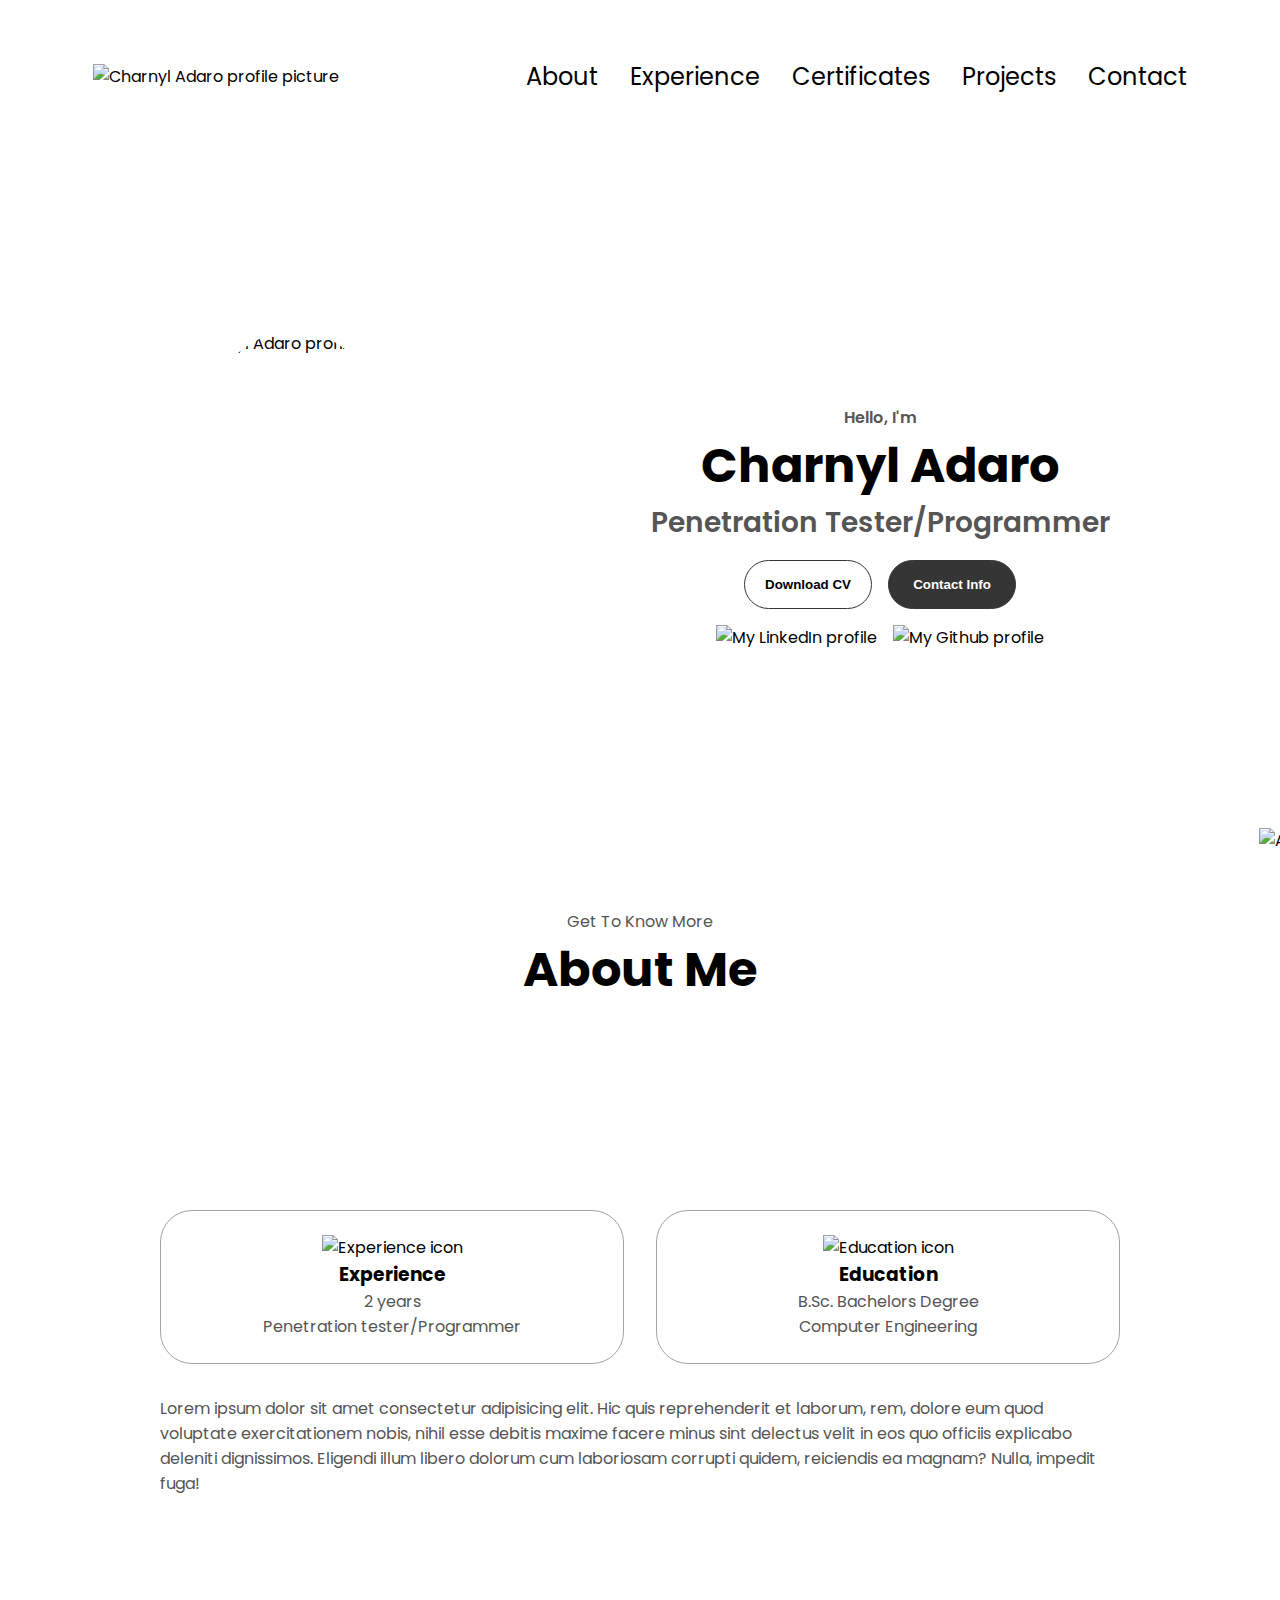
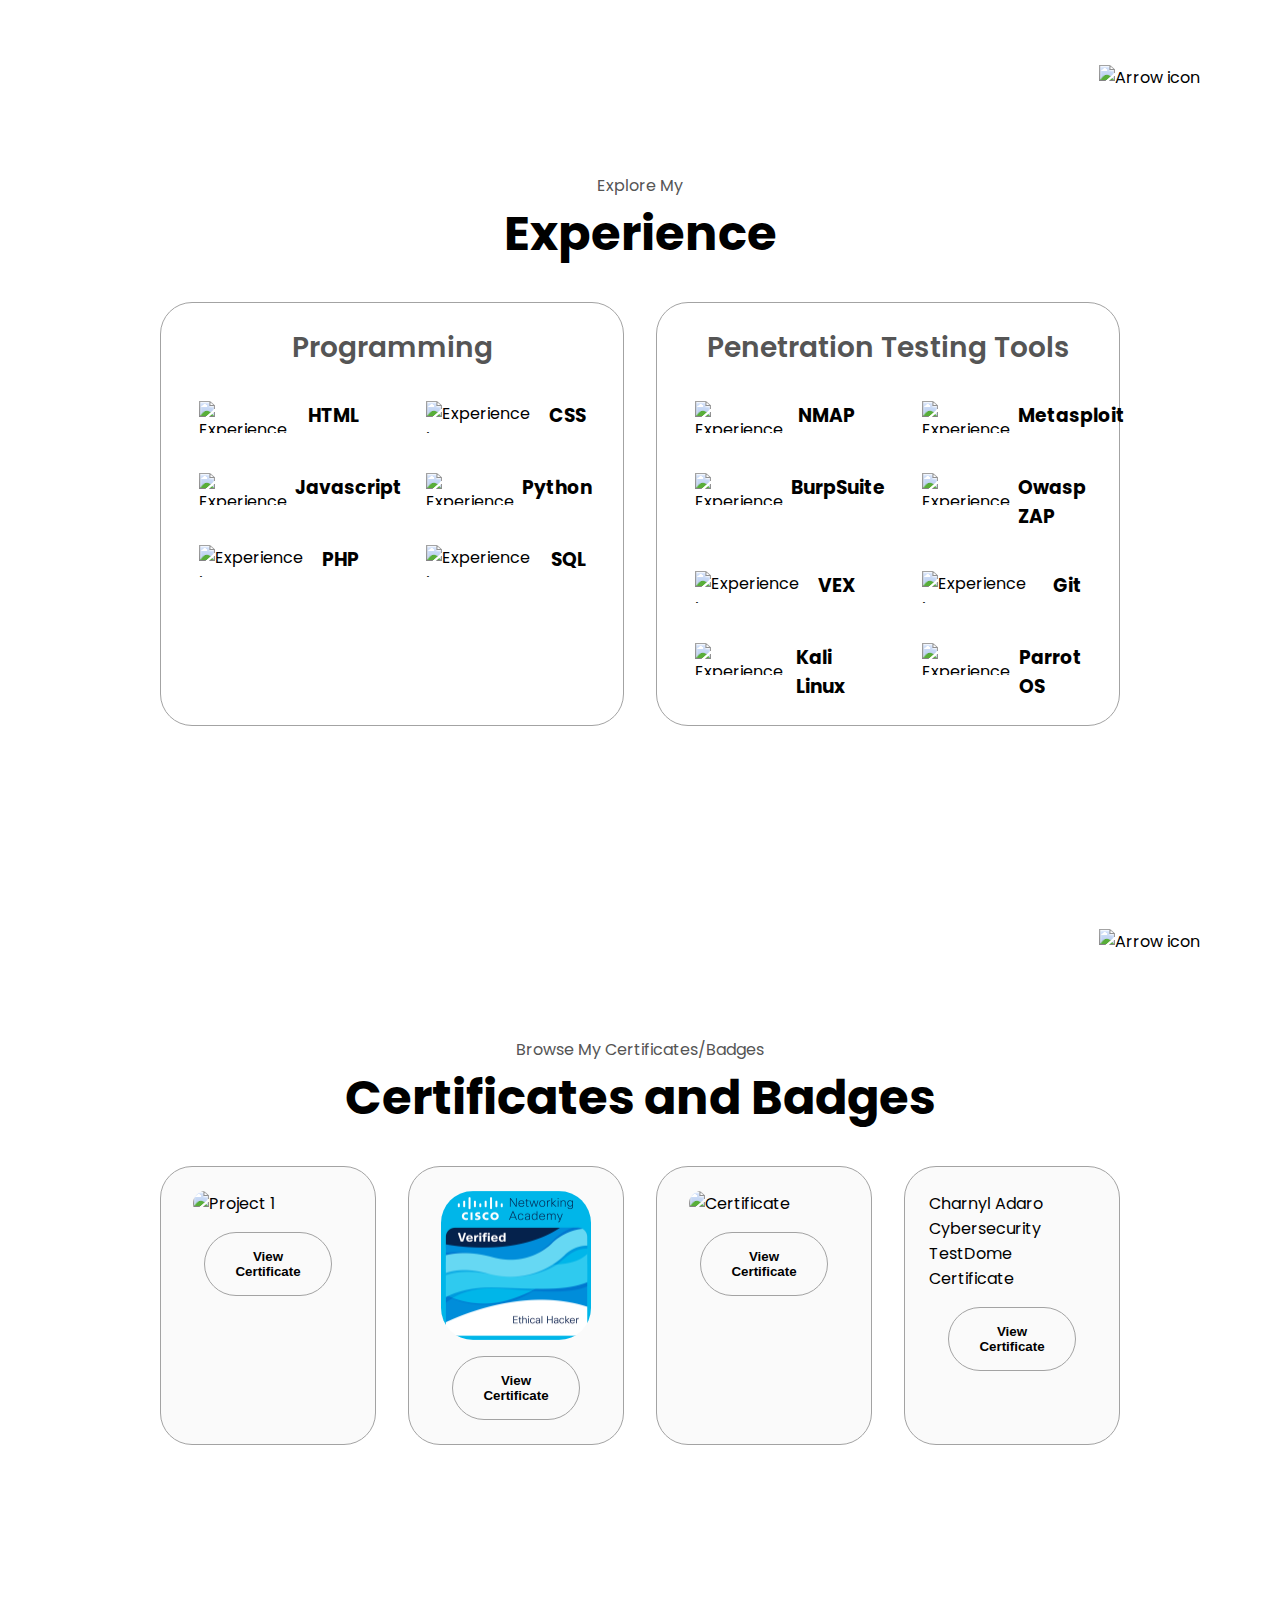
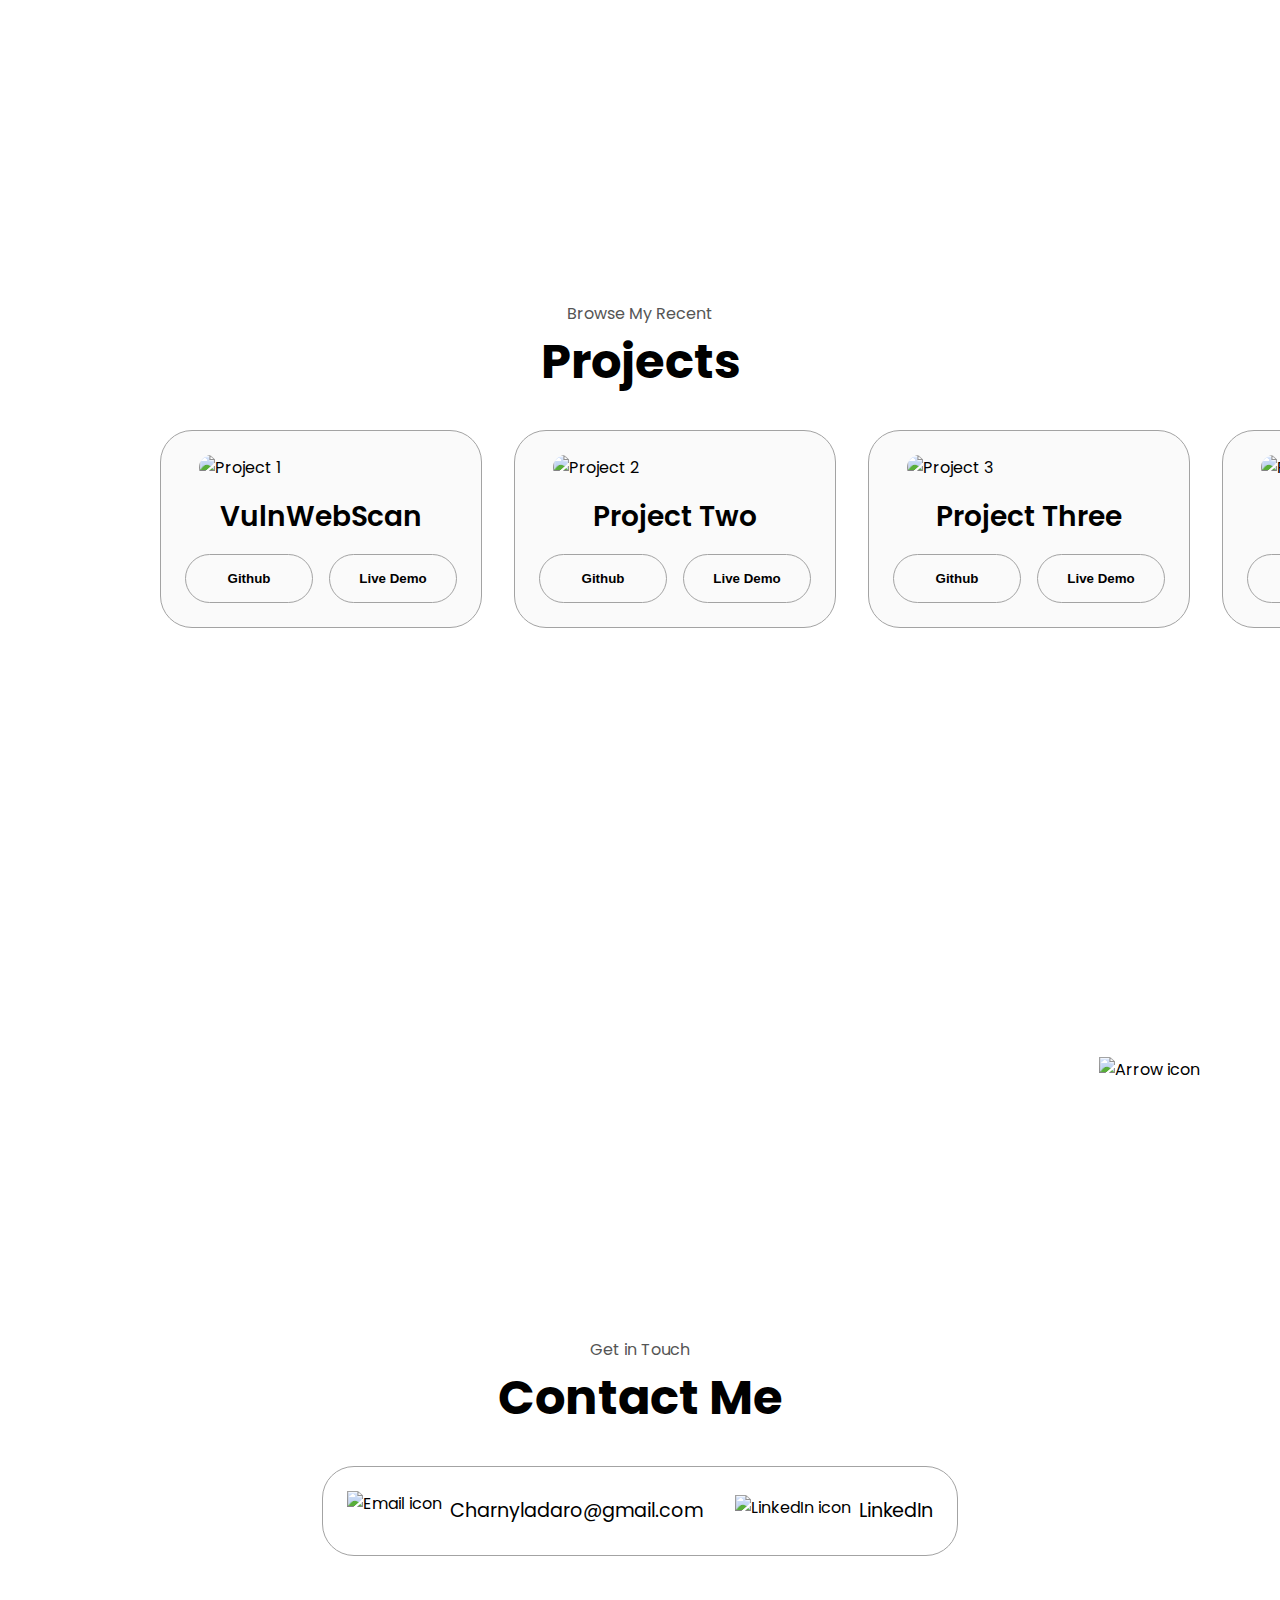
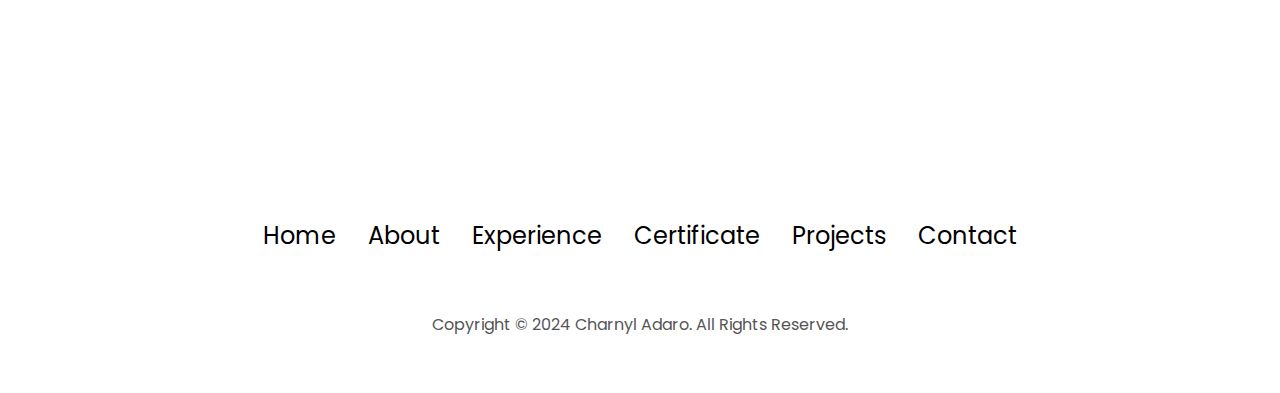
==== commit 23a35f29: "Update index.html" ====
--- a/index.html
+++ b/index.html
@@ -308,7 +308,7 @@
   <section id="certificates">
     <p class="section__text__p1">Browse My Certificates/Badges</p>
     <h1 class="title">Certificates and Badges</h1>
-    <div class="experience-details-container">
+    <div class="certificate-details-container">
       <div class="about-containers">
         <!-- Certificate 1 -->
         <div class="details-container color-container">
@@ -319,7 +319,7 @@
               class="project-img"
             />
           </div>
-          <h2 class="experience-sub-title project-title"></h2>
+          <h2 class="certificate-sub-title project-title"></h2>
           <div class="btn-container">            
             <button
               class="btn btn-color-2 project-btn"
@@ -339,7 +339,7 @@
               class="project-img"
             />
           </div>
-          <h2 class="experience-sub-title project-title"></h2>
+          <h2 class="certificate-sub-title project-title"></h2>
           <div class="btn-container">            
             <button
               class="btn btn-color-2 project-btn"
@@ -359,7 +359,7 @@
               class="project-img"
             />
           </div>
-          <h2 class="experience-sub-title project-title"></h2>
+          <h2 class="certificate-sub-title project-title"></h2>
           <div class="btn-container">            
             <button
               class="btn btn-color-2 project-btn"
@@ -370,6 +370,26 @@
           </div>
         </div>
         <!-- Certificate 3 -->
+                 <!-- Certificate 3 -->
+                 <div class="details-container color-container">
+                  <div class="article-container">
+                    <a href="https://www.testdome.com/certificates/f009a6de03664a68879fd2ad3ad31bf0" class="testdome-certificate-stamp gold">
+            <span class="testdome-certificate-name">Charnyl Adaro</span>
+            <span class="testdome-certificate-test-name">Cybersecurity</span>
+            <span class="testdome-certificate-card-logo">TestDome<br>Certificate</span>
+        </a>
+                  </div>
+                  <h2 class="certificate-sub-title project-title"></h2>
+                  <div class="btn-container">            
+                    <button
+                      class="btn btn-color-2 project-btn"
+                      onclick="location.href='https://www.testdome.com/certificates/f009a6de03664a68879fd2ad3ad31bf0'"
+                    >
+                      View Certificate
+                    </button>
+                  </div>
+                </div>
+                <!-- Certificate 3 -->
       </div>
     </div>
     <img
@@ -544,5 +564,14 @@
       <p>Copyright &#169; 2024 Charnyl Adaro. All Rights Reserved.</p>
     </footer>
     <script src="script.js"></script>
+            <script>
+            var stylesheet = "https://www.testdome.com/content/source/stylesheets/embed.css";
+            link = document.createElement("link");
+            link.href = stylesheet;
+            link.type = "text/css";
+            link.rel = "stylesheet";
+            link.media = "screen,print";
+            document.getElementsByTagName("head")[0].appendChild(link);
+        </script>
   </body>
 </html>
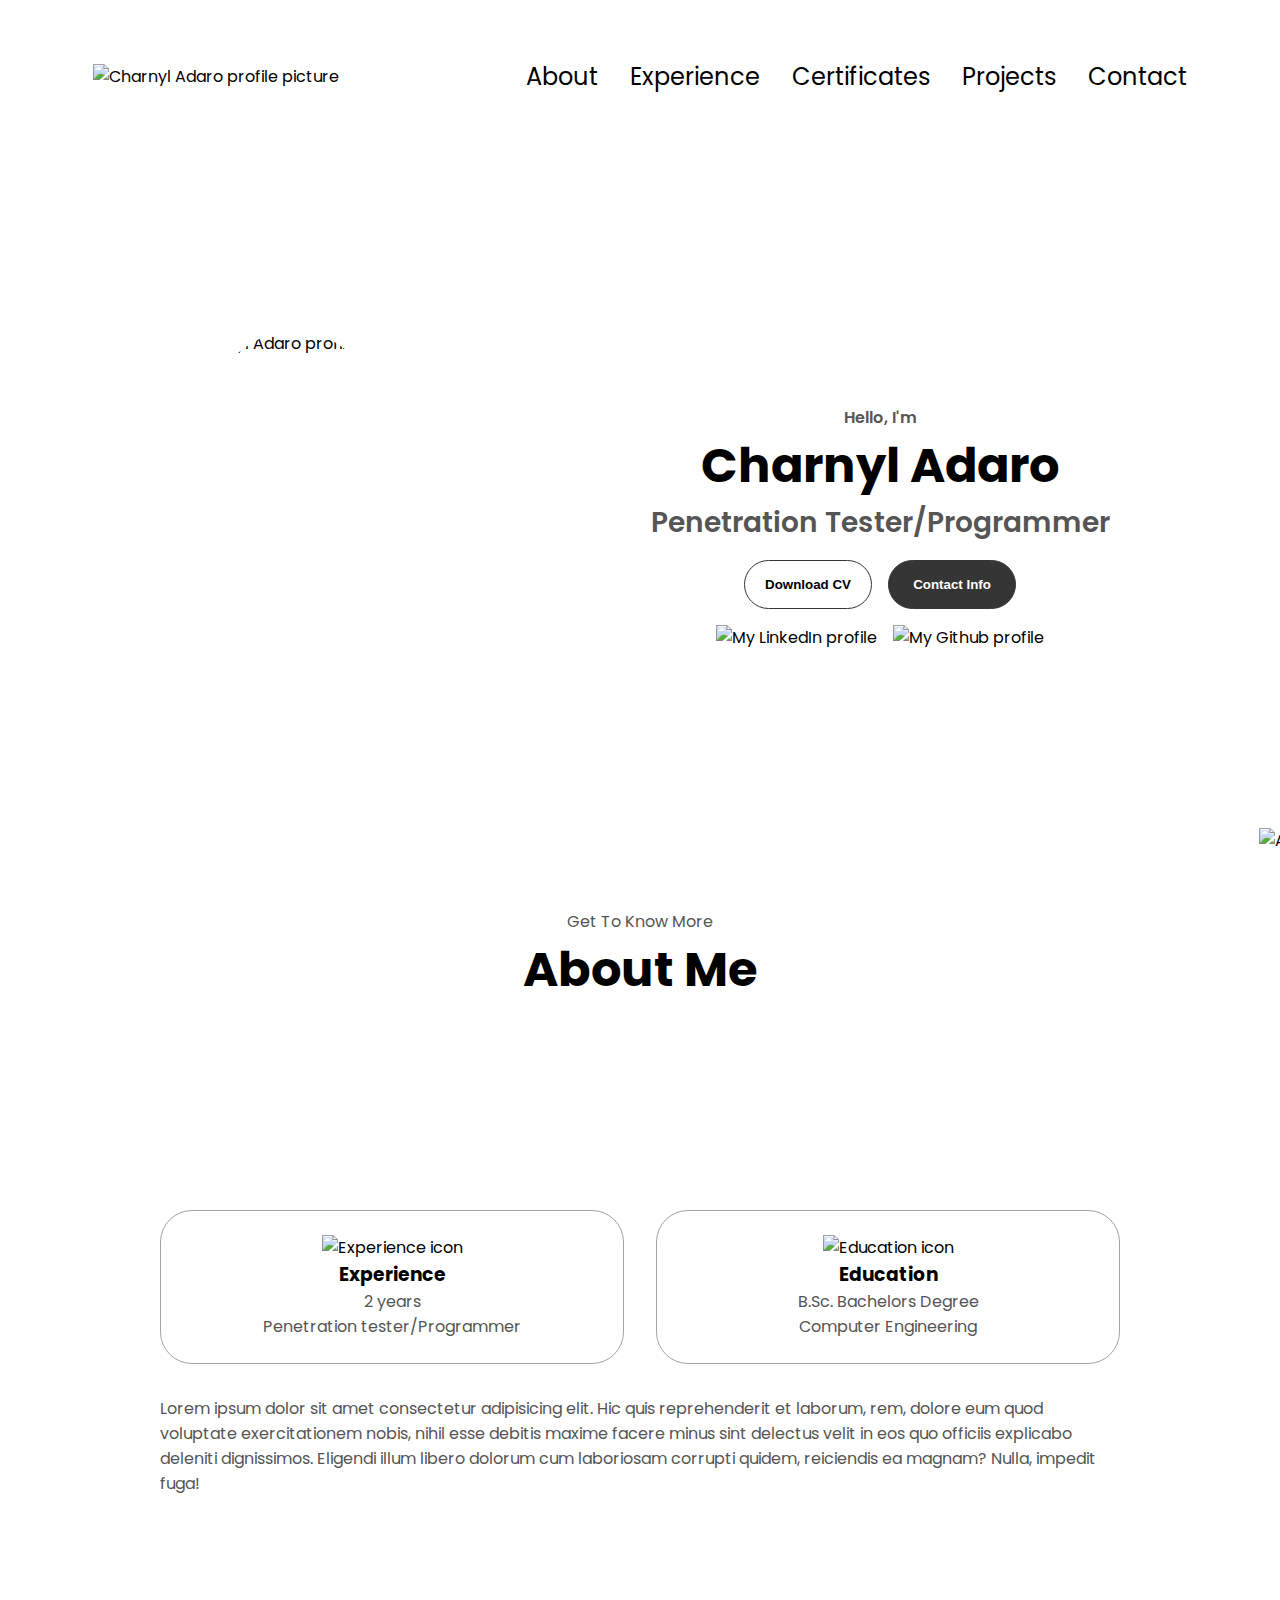
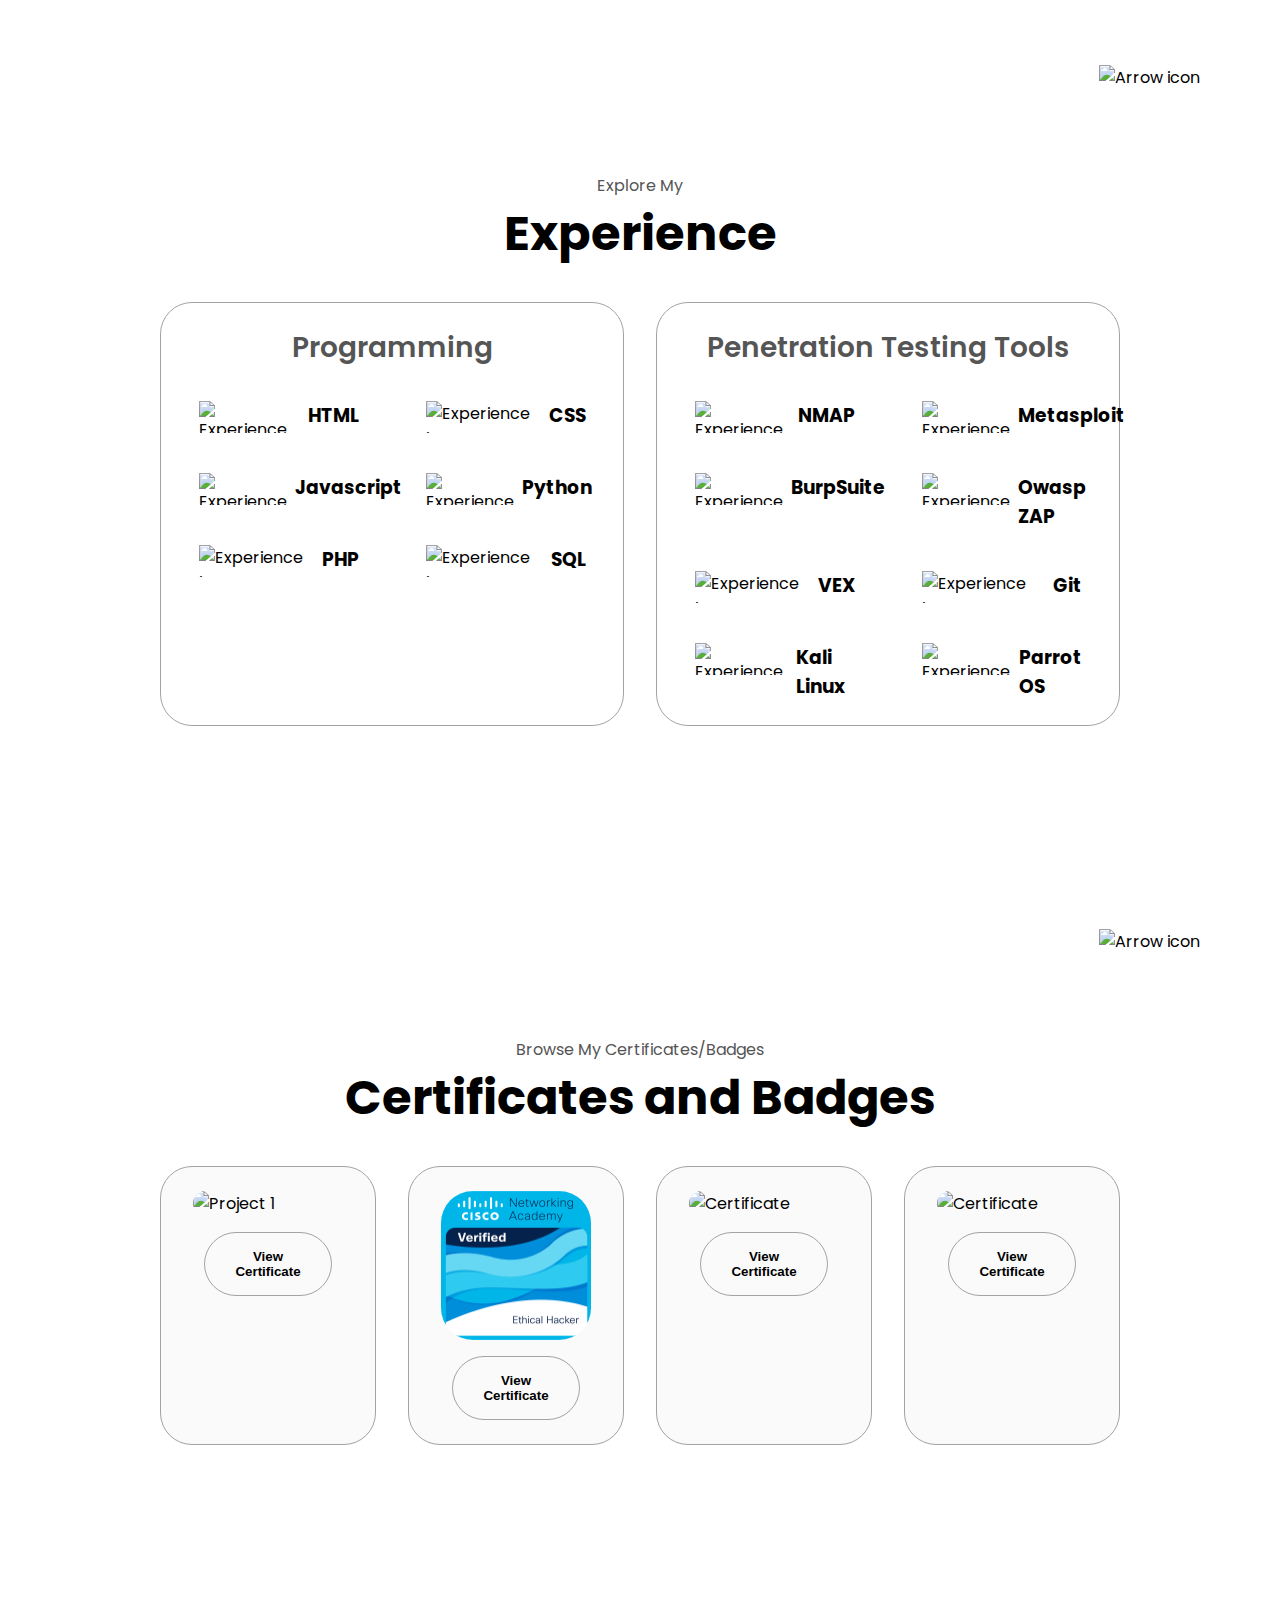
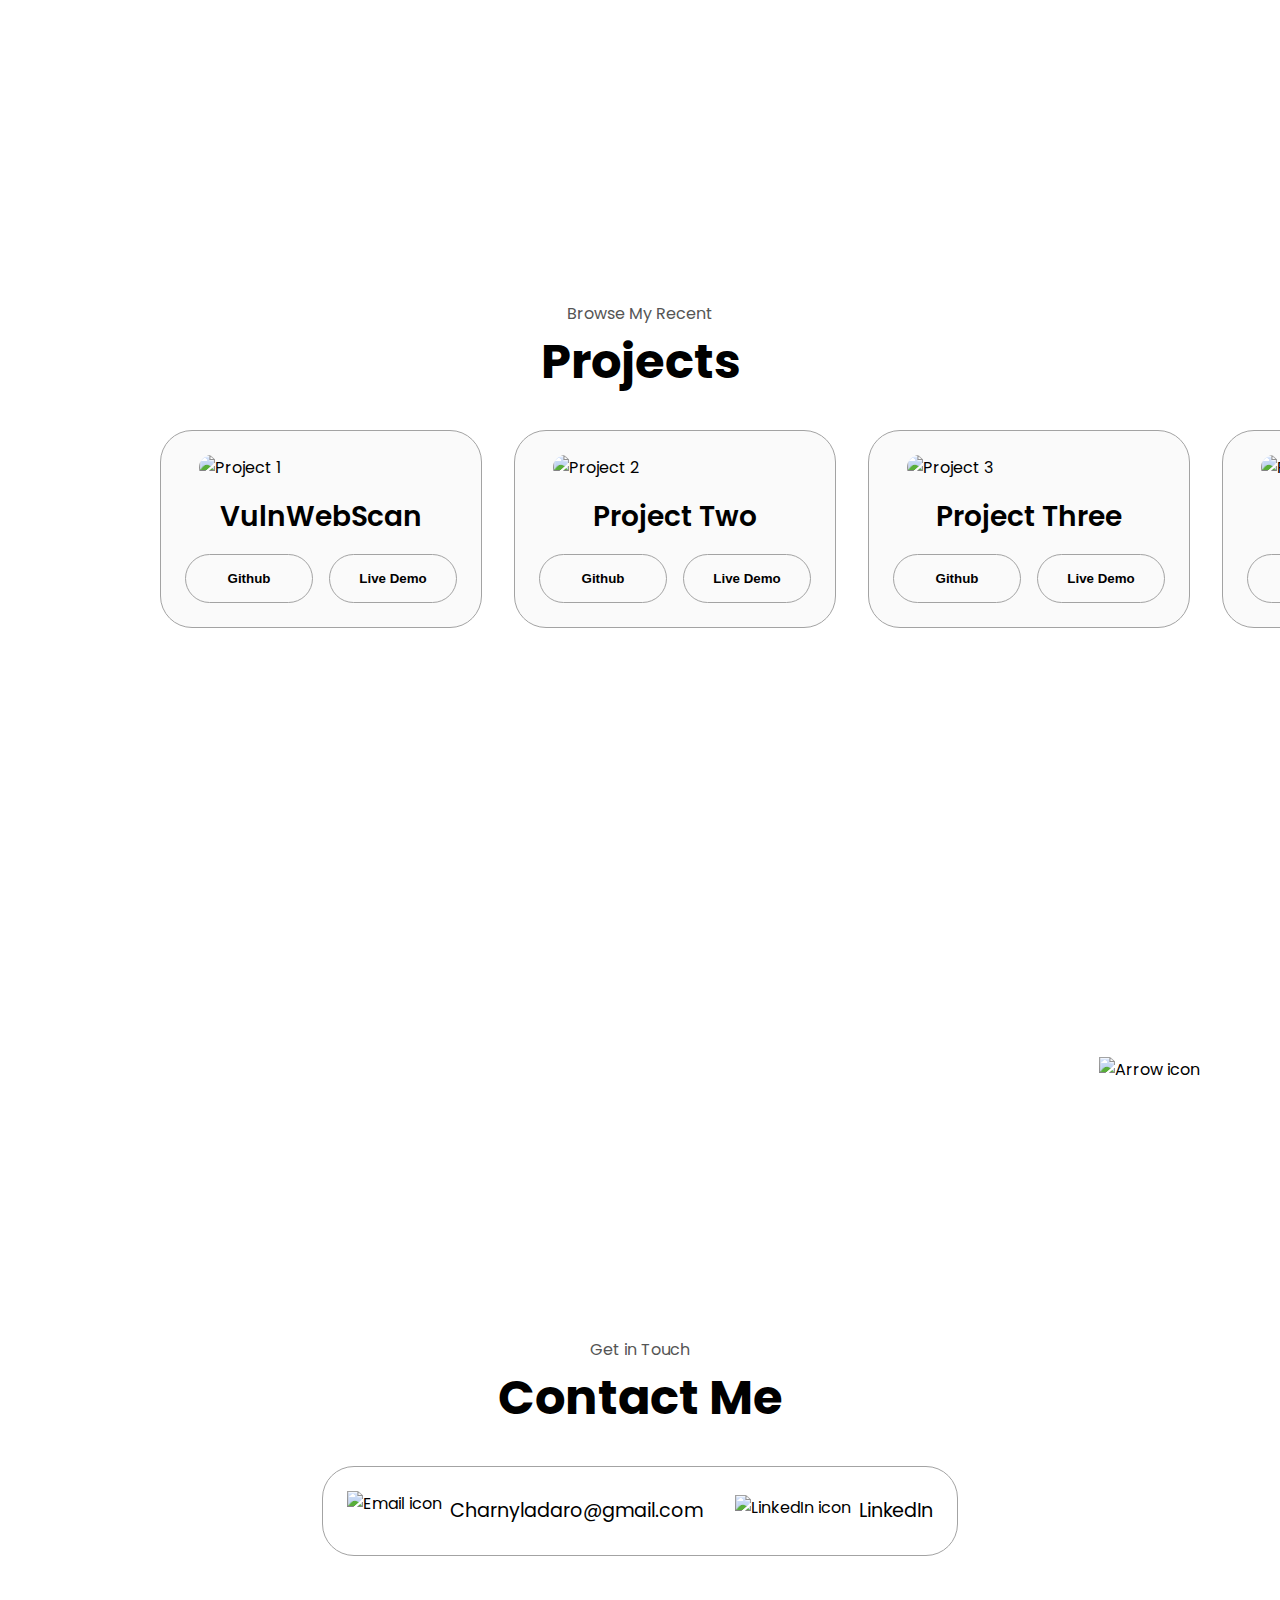
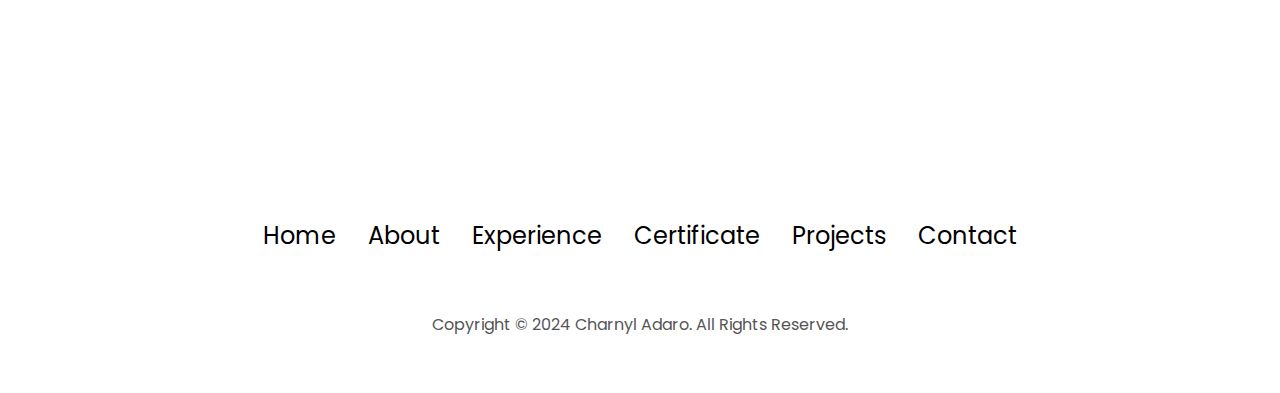
==== commit a42b93ae: "Update index.html" ====
--- a/index.html
+++ b/index.html
@@ -373,11 +373,16 @@
                  <!-- Certificate 3 -->
                  <div class="details-container color-container">
                   <div class="article-container">
-                    <a href="https://www.testdome.com/certificates/f009a6de03664a68879fd2ad3ad31bf0" class="testdome-certificate-stamp gold">
+                                <img
+              src="./assets/certificates/isc2-candidate.png"
+              alt="Certificate"
+              class="project-img"
+            />
+<!--                     <a href="https://www.testdome.com/certificates/f009a6de03664a68879fd2ad3ad31bf0" class="testdome-certificate-stamp gold">
             <span class="testdome-certificate-name">Charnyl Adaro</span>
             <span class="testdome-certificate-test-name">Cybersecurity</span>
             <span class="testdome-certificate-card-logo">TestDome<br>Certificate</span>
-        </a>
+        </a> -->
                   </div>
                   <h2 class="certificate-sub-title project-title"></h2>
                   <div class="btn-container">            
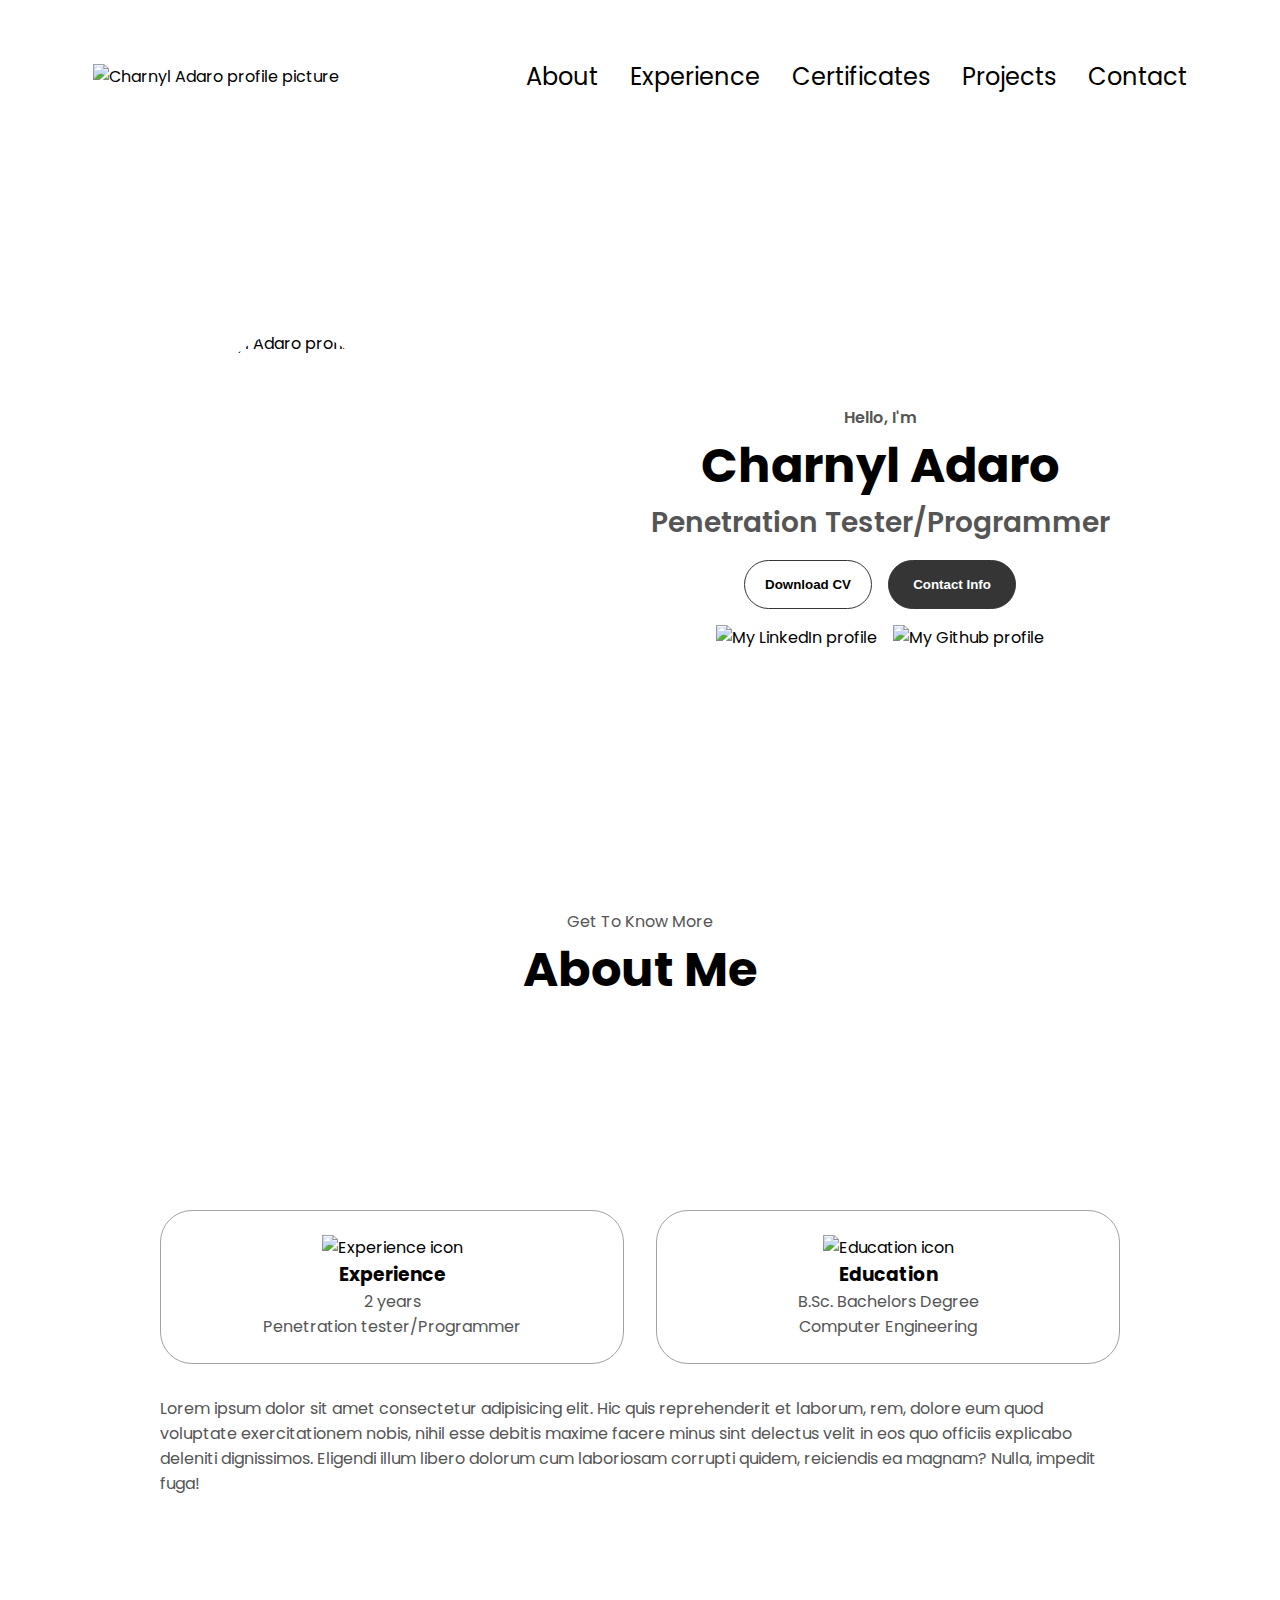
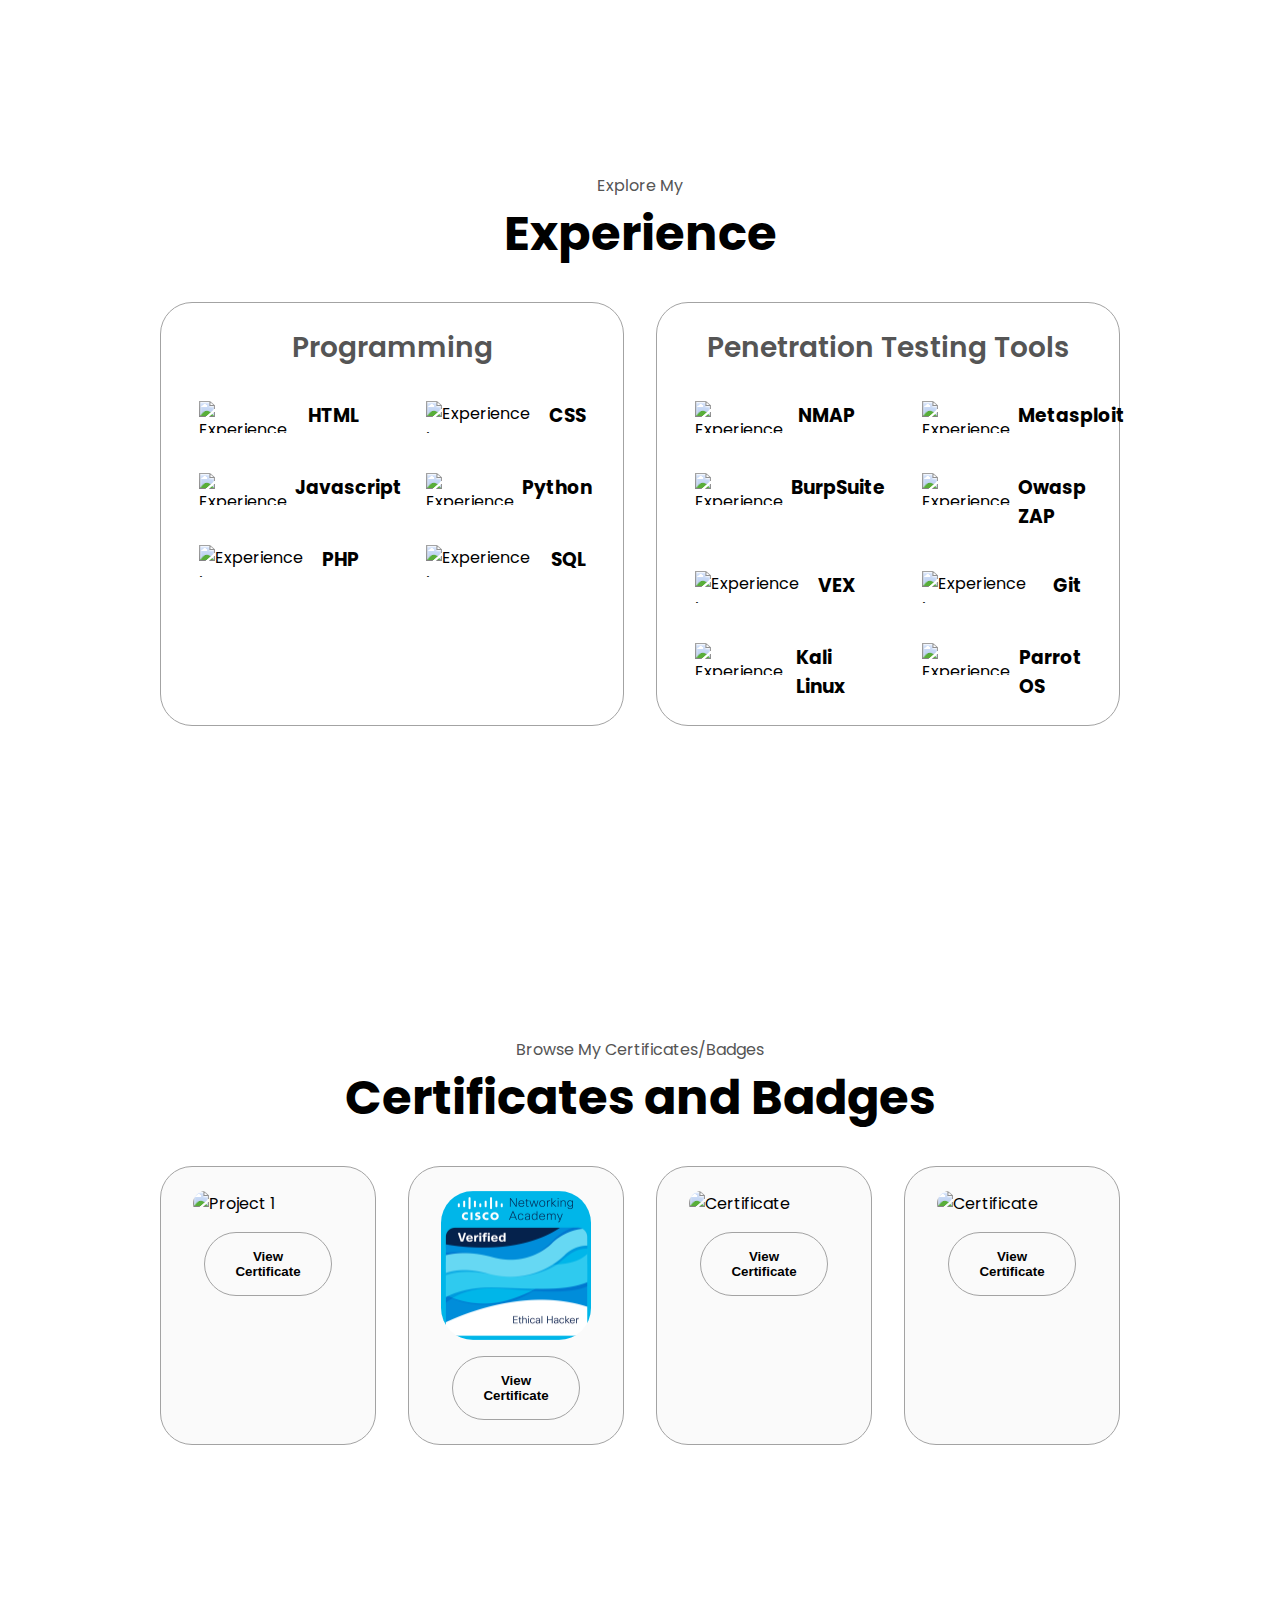
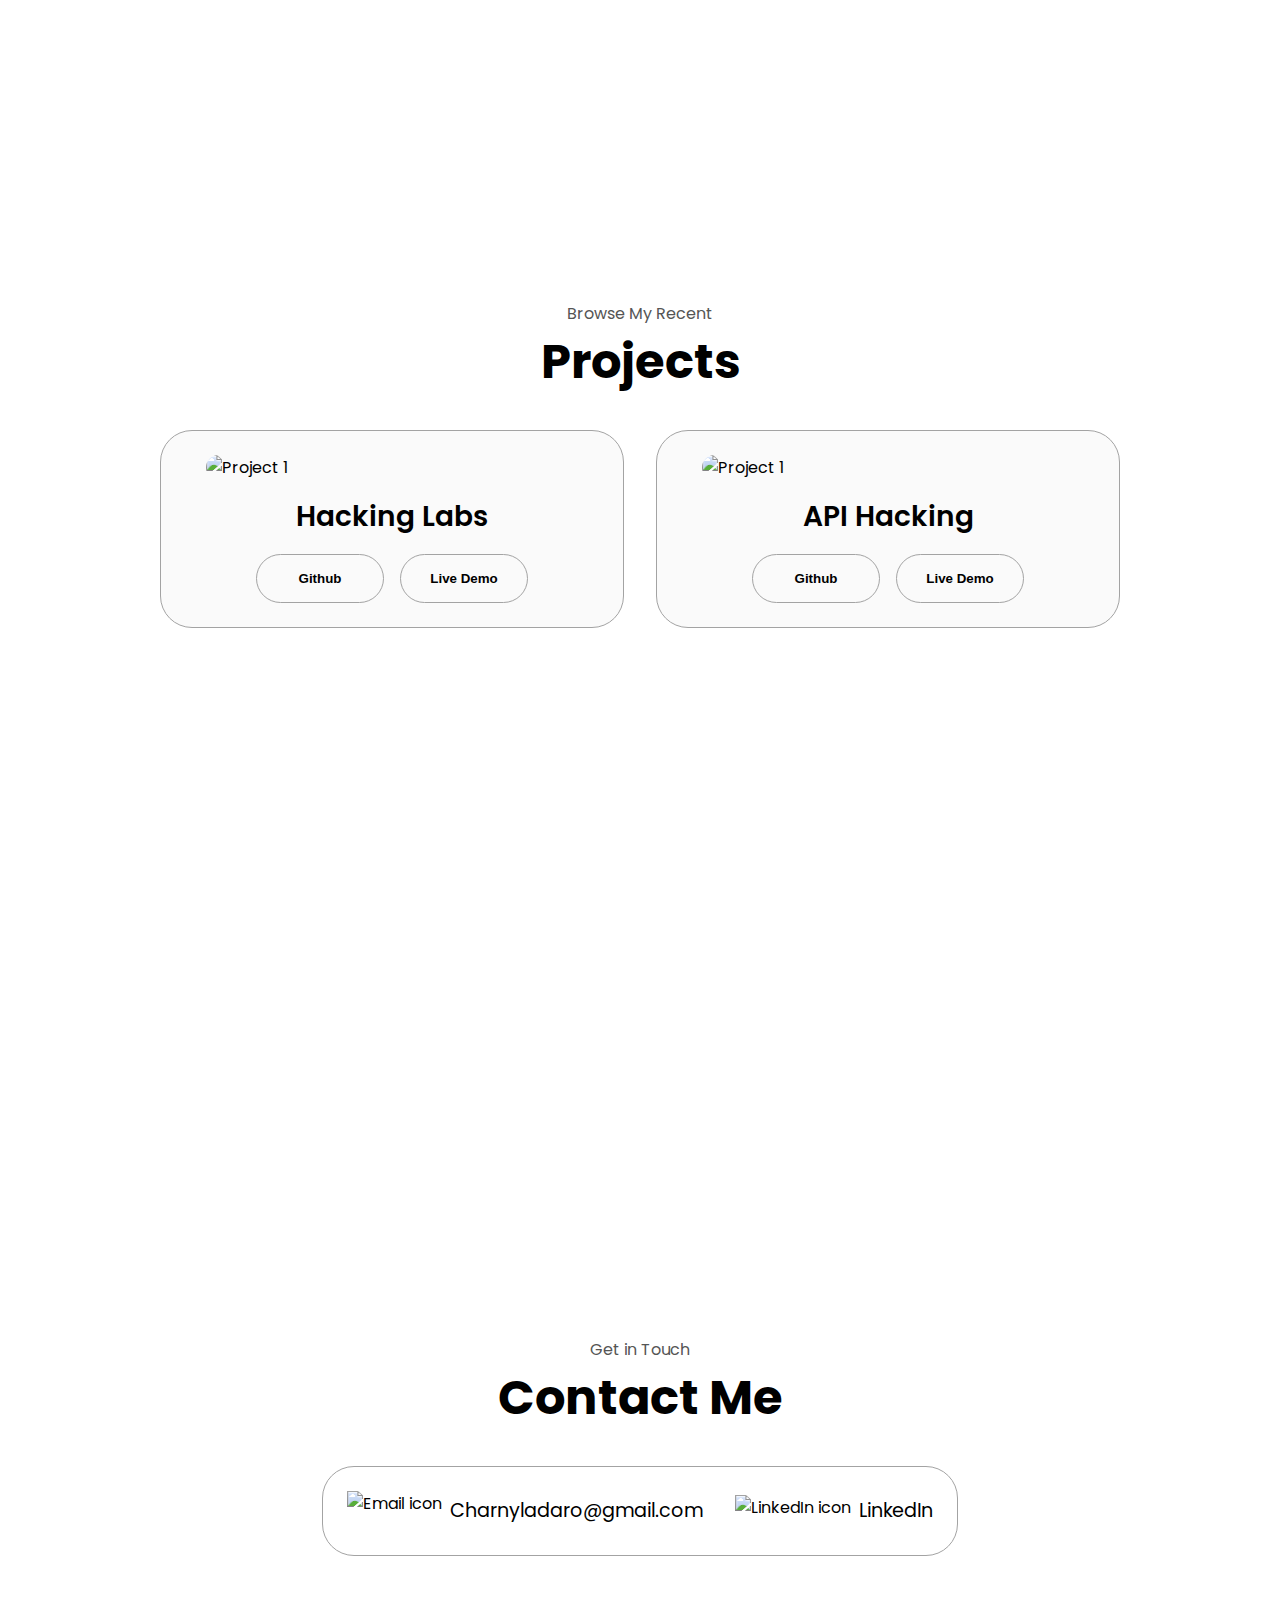
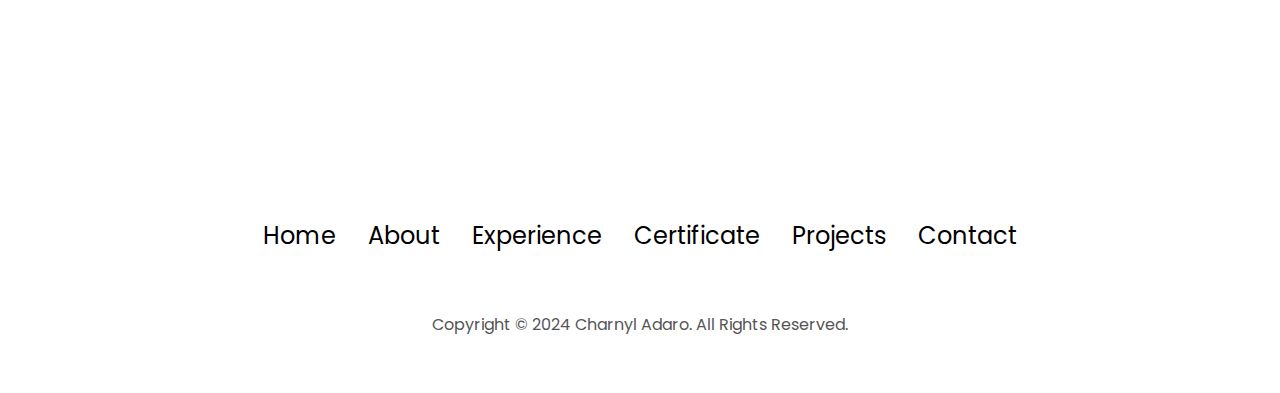
==== commit 27128cd6: "Update index.html" ====
--- a/index.html
+++ b/index.html
@@ -7,6 +7,8 @@
     <title>My Portfolio</title>
     <link rel="stylesheet" href="style.css" />
     <link rel="stylesheet" href="mediaqueries.css" />
+    <link rel="stylesheet" type="text/css" href="//cdn.jsdelivr.net/npm/slick-carousel@1.8.1/slick/slick.css"/>
+    <script type="text/javascript" src="//cdn.jsdelivr.net/npm/slick-carousel@1.8.1/slick/slick.min.js"></script>
   </head>
   <body>
     <nav id="desktop-nav">
@@ -67,7 +69,7 @@
             Download CV
           </button>
 
-          <!-- <a href="./assets/Charnyl A. Adaro -EN.pdf" class="btn btn-color-2" download>  -->
+<!--           <a href="./assets/Charnyl A. Adaro -EN.pdf" class="btn btn-color-2" download>  -->
           <button class="btn btn-color-1" onclick="location.href='#contact'">
             Contact Info
           </button>
@@ -132,12 +134,12 @@
           </div>
         </div>
       </div>
-      <img
+<!--       <img
         src="./assets/arrow.png"
         alt="Arrow icon"
         class="icon arrow"
         onclick="location.href='#experience'"
-      />
+      /> -->
     </section>
     <section id="experience">
       <p class="section__text__p1">Explore My</p>
@@ -297,19 +299,20 @@
           </div>
         </div>
       </div>
-      <img
+<!--       <img
         src="./assets/arrow.png"
         alt="Arrow icon"
         class="icon arrow"
         onclick="location.href='#projects'"
-      />
+      /> -->
     <!---Certificates--->
   </section>
   <section id="certificates">
     <p class="section__text__p1">Browse My Certificates/Badges</p>
     <h1 class="title">Certificates and Badges</h1>
     <div class="certificate-details-container">
-      <div class="about-containers">
+      <div class="about-containers ">
+        <!-- slick-carousel -->
         <!-- Certificate 1 -->
         <div class="details-container color-container">
           <div class="article-container">
@@ -374,15 +377,10 @@
                  <div class="details-container color-container">
                   <div class="article-container">
                                 <img
-              src="./assets/certificates/isc2-candidate.png"
+              src="./assets/certificates/Testdome.png"
               alt="Certificate"
               class="project-img"
             />
-<!--                     <a href="https://www.testdome.com/certificates/f009a6de03664a68879fd2ad3ad31bf0" class="testdome-certificate-stamp gold">
-            <span class="testdome-certificate-name">Charnyl Adaro</span>
-            <span class="testdome-certificate-test-name">Cybersecurity</span>
-            <span class="testdome-certificate-card-logo">TestDome<br>Certificate</span>
-        </a> -->
                   </div>
                   <h2 class="certificate-sub-title project-title"></h2>
                   <div class="btn-container">            
@@ -397,12 +395,12 @@
                 <!-- Certificate 3 -->
       </div>
     </div>
-    <img
+<!--     <img
       src="./assets/arrow.png"
       alt="Arrow icon"
       class="icon arrow"
       onclick="location.href='#contact'"
-    />
+    /> -->
   </section>
     <!---Certificates--->
     <!---Projects--->
@@ -415,114 +413,62 @@
           <div class="details-container color-container">
             <div class="article-container">
               <img
-                src="./assets/project-1.png"
+                src="https://raw.githubusercontent.com/charnyladaro/pentestlab/main/images/HAckingLab/hackinglab7.png"
                 alt="Project 1"
                 class="project-img"
               />
             </div>
-            <h2 class="experience-sub-title project-title">VulnWebScan</h2>
+            <h2 class="experience-sub-title project-title">Hacking Labs</h2>
             <div class="btn-container">
               <button
                 class="btn btn-color-2 project-btn"
-                onclick="location.href='https://github.com/charnyladaro/VulnWebScan.git'"
+                onclick="location.href='https://github.com/charnyladaro/pentestlab'"
               >
                 Github
               </button>
               <button
                 class="btn btn-color-2 project-btn"
-                onclick="location.href='https://github.com/charnyladaro/VulnWebScan.git'"
+                onclick="location.href='https://github.com/charnyladaro/pentestlab'"
               >
                 Live Demo
               </button>
             </div>
           </div>
           <!-- Project 1 -->
-          <!-- Project 2 -->
+              <!---Projects 2--->
           <div class="details-container color-container">
             <div class="article-container">
               <img
-                src="./assets/project-2.png"
-                alt="Project 2"
+                src="https://raw.githubusercontent.com/charnyladaro/pentestlab/main/images/HAckingLab/hackinglab7.png"
+                alt="Project 1"
                 class="project-img"
               />
             </div>
-            <h2 class="experience-sub-title project-title">Project Two</h2>
+            <h2 class="experience-sub-title project-title">API Hacking</h2>
             <div class="btn-container">
               <button
                 class="btn btn-color-2 project-btn"
-                onclick="location.href='https://github.com/charnyladaro'"
+                onclick="location.href='https://github.com/charnyladaro/pentestlab'"
               >
                 Github
               </button>
               <button
                 class="btn btn-color-2 project-btn"
-                onclick="location.href='https://github.com/charnyladaro'"
+                onclick="location.href='https://github.com/charnyladaro/pentestlab'"
               >
                 Live Demo
               </button>
             </div>
           </div>
           <!-- Project 2 -->
-          <!-- Project 3 -->
-          <div class="details-container color-container">
-            <div class="article-container">
-              <img
-                src="./assets/project-3.png"
-                alt="Project 3"
-                class="project-img"
-              />
-            </div>
-            <h2 class="experience-sub-title project-title">Project Three</h2>
-            <div class="btn-container">
-              <button
-                class="btn btn-color-2 project-btn"
-                onclick="location.href='https://github.com/charnyladaro'"
-              >
-                Github
-              </button>
-              <button
-                class="btn btn-color-2 project-btn"
-                onclick="location.href='https://github.com/charnyladaro'"
-              >
-                Live Demo
-              </button>
-            </div>
-          </div>
-          <!-- Project 3 -->
-          <!-- Project 4 -->
-          <div class="details-container color-container">
-            <div class="article-container">
-              <img
-                src="./assets/project-3.png"
-                alt="Project 3"
-                class="project-img"
-              />
-            </div>
-            <h2 class="experience-sub-title project-title">Project Four</h2>
-            <div class="btn-container">
-              <button
-                class="btn btn-color-2 project-btn"
-                onclick="location.href='https://github.com/charnyladaro'"
-              >
-                Github
-              </button>
-              <button
-                class="btn btn-color-2 project-btn"
-                onclick="location.href='https://github.com/charnyladaro'"
-              >
-                Live Demo
-              </button>
-            </div>
-          </div>
-          <!-- Project 4 -->
-        </div>
-      </div>
-      <img
+        </div>
+      </div>
+<!--       <img
         src="./assets/arrow.png"
         alt="Arrow icon"
         class="icon arrow"
         onclick="location.href='#contact'"
-      />
+      /> -->
     </section>
     <!---Projects--->
     <section id="contact">
@@ -578,5 +524,10 @@
             link.media = "screen,print";
             document.getElementsByTagName("head")[0].appendChild(link);
         </script>
+    <!-- jQuery CDN -->
+    <script src="//code.jquery.com/jquery-1.11.0.min.js"></script>
+    <script src="//code.jquery.com/jquery-migrate-1.2.1.min.js"></script>
+    <!-- slick Carousel CDN -->
+    <script type="text/javascript" src="//cdn.jsdelivr.net/jquery.slick/1.5.7/slick.min.js"></script>
   </body>
 </html>
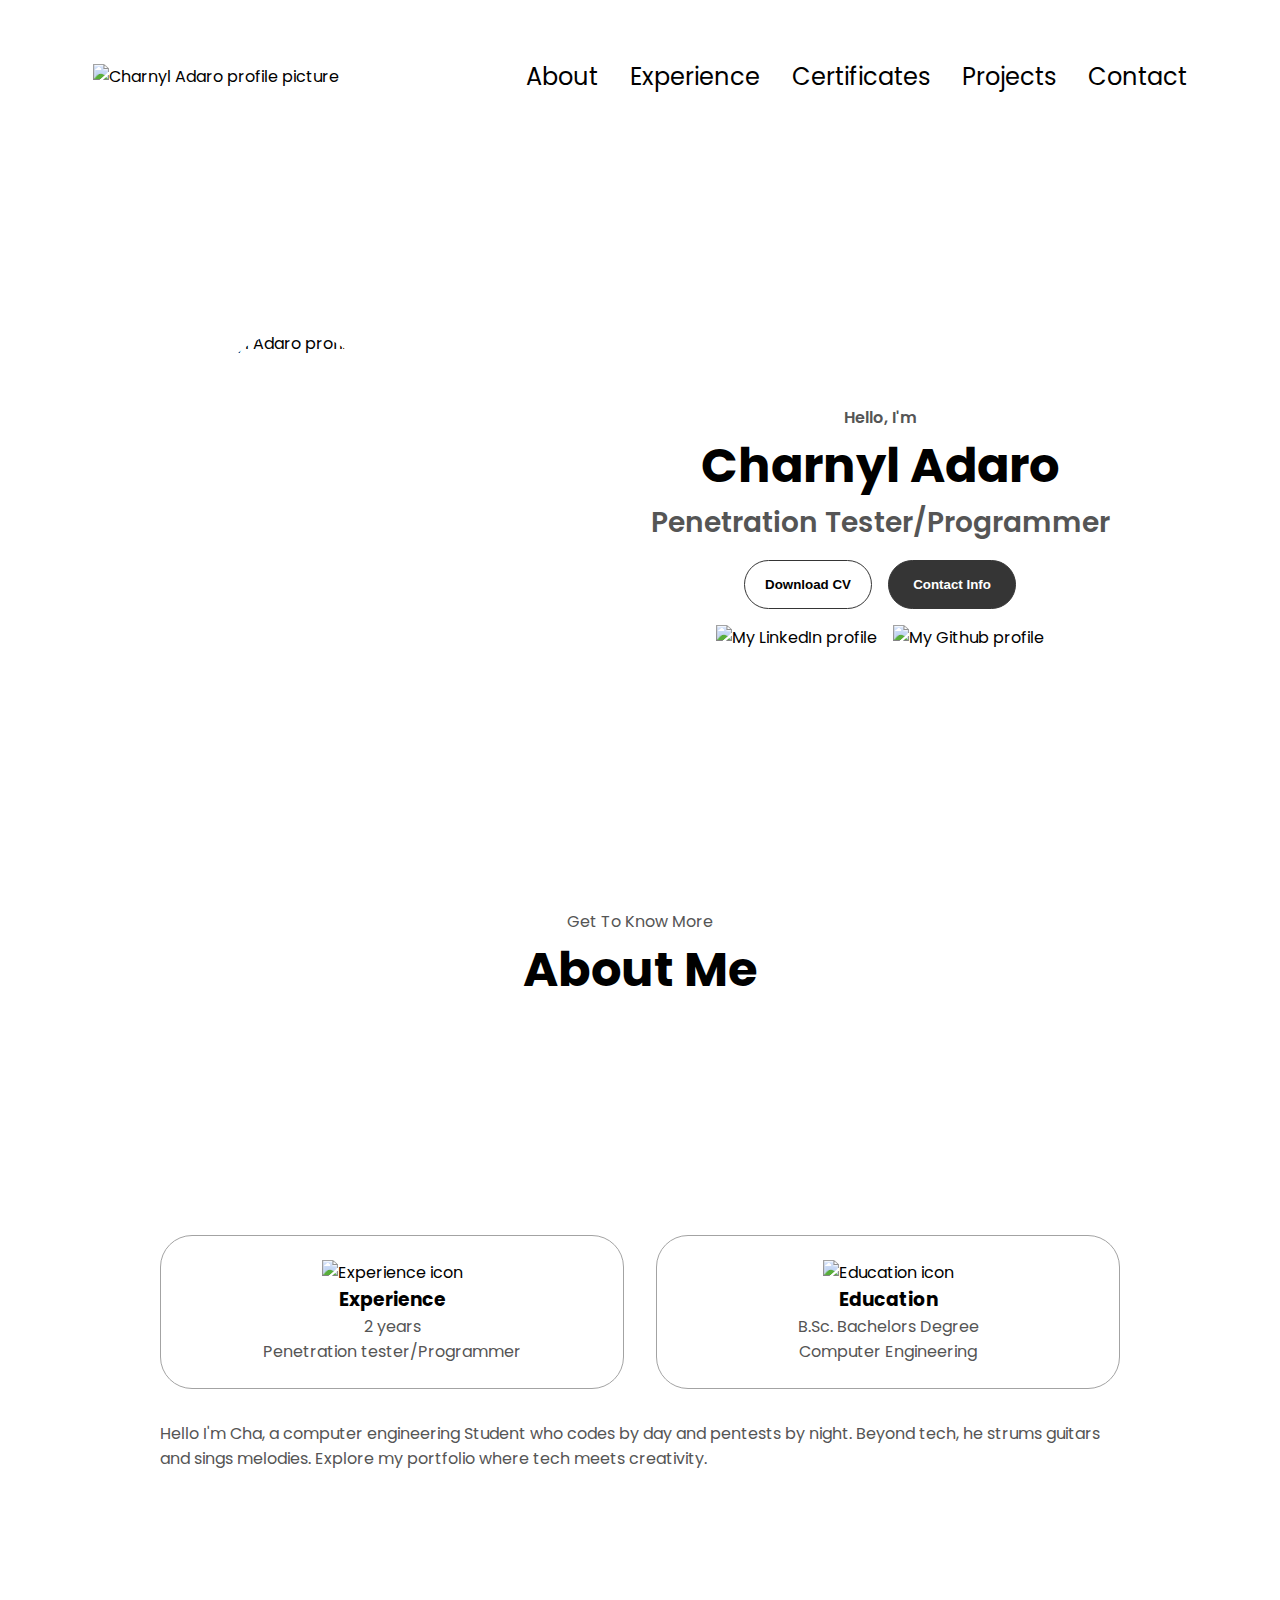
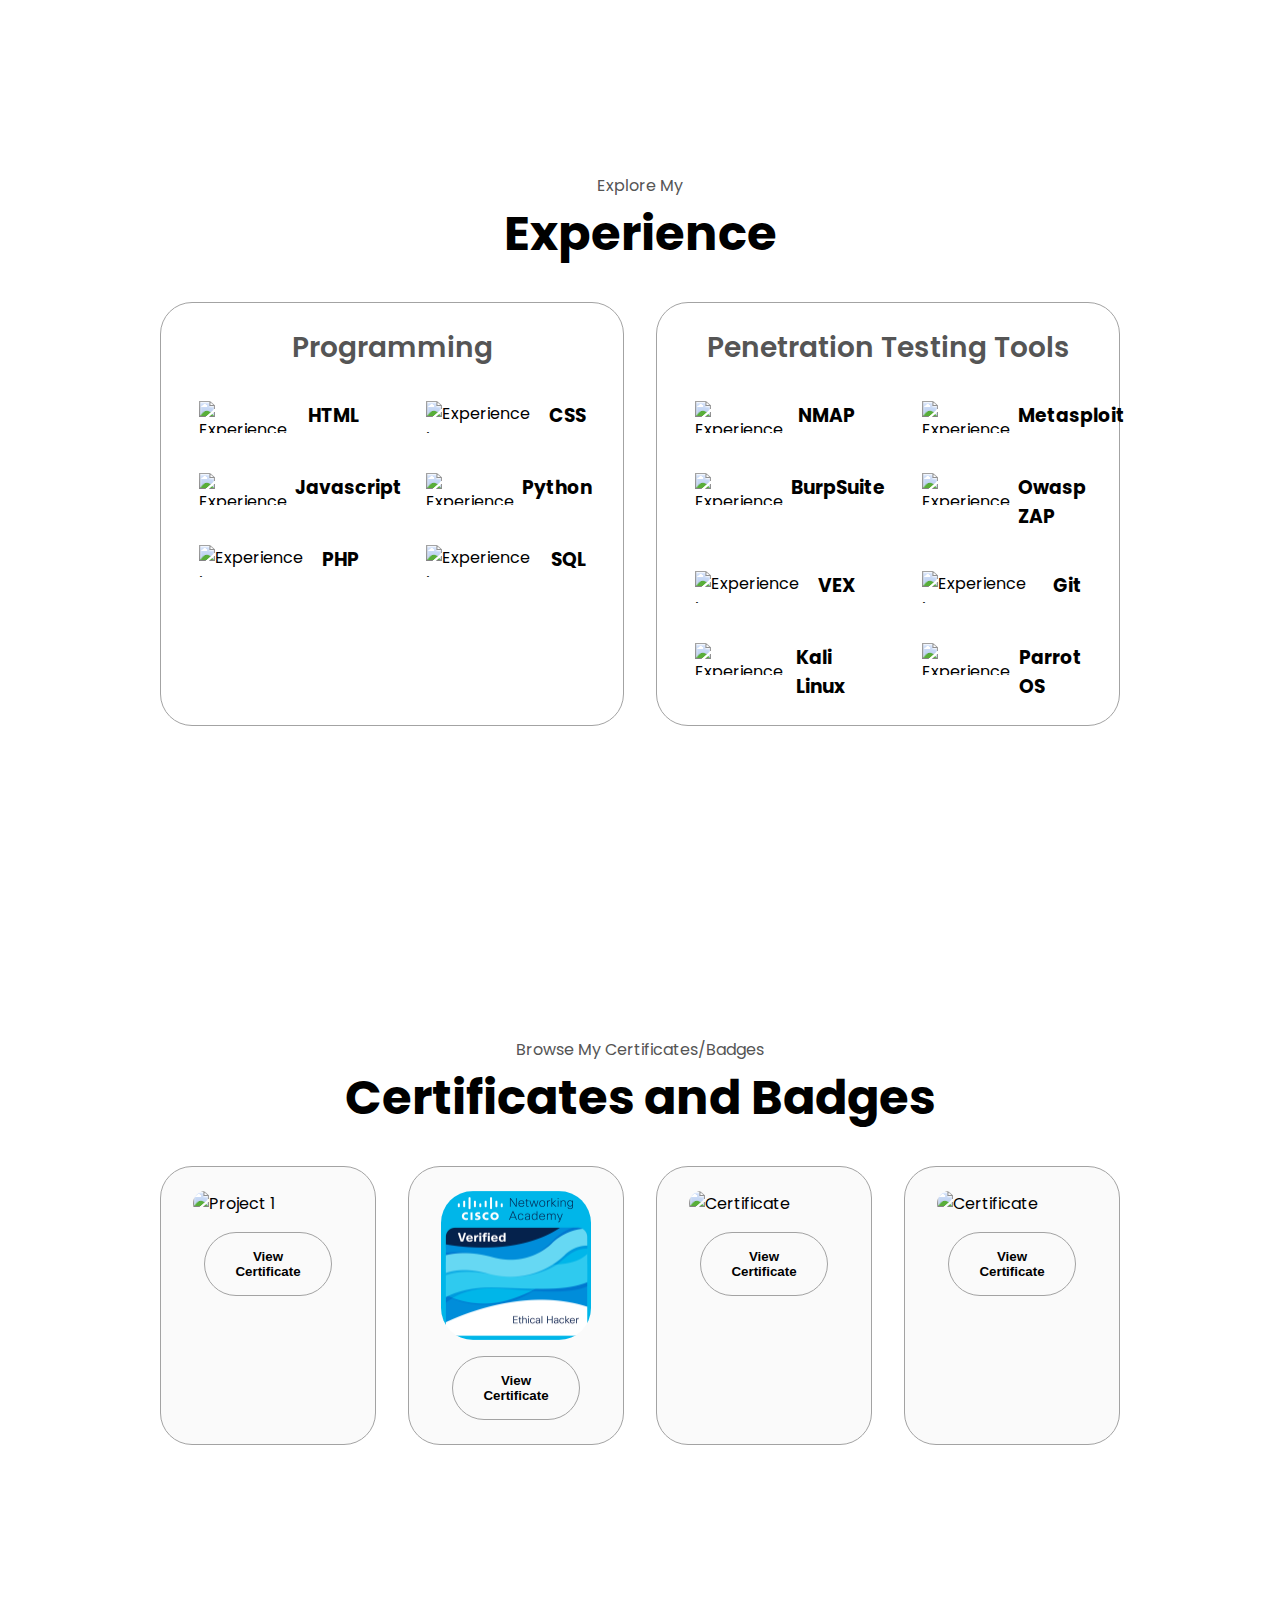
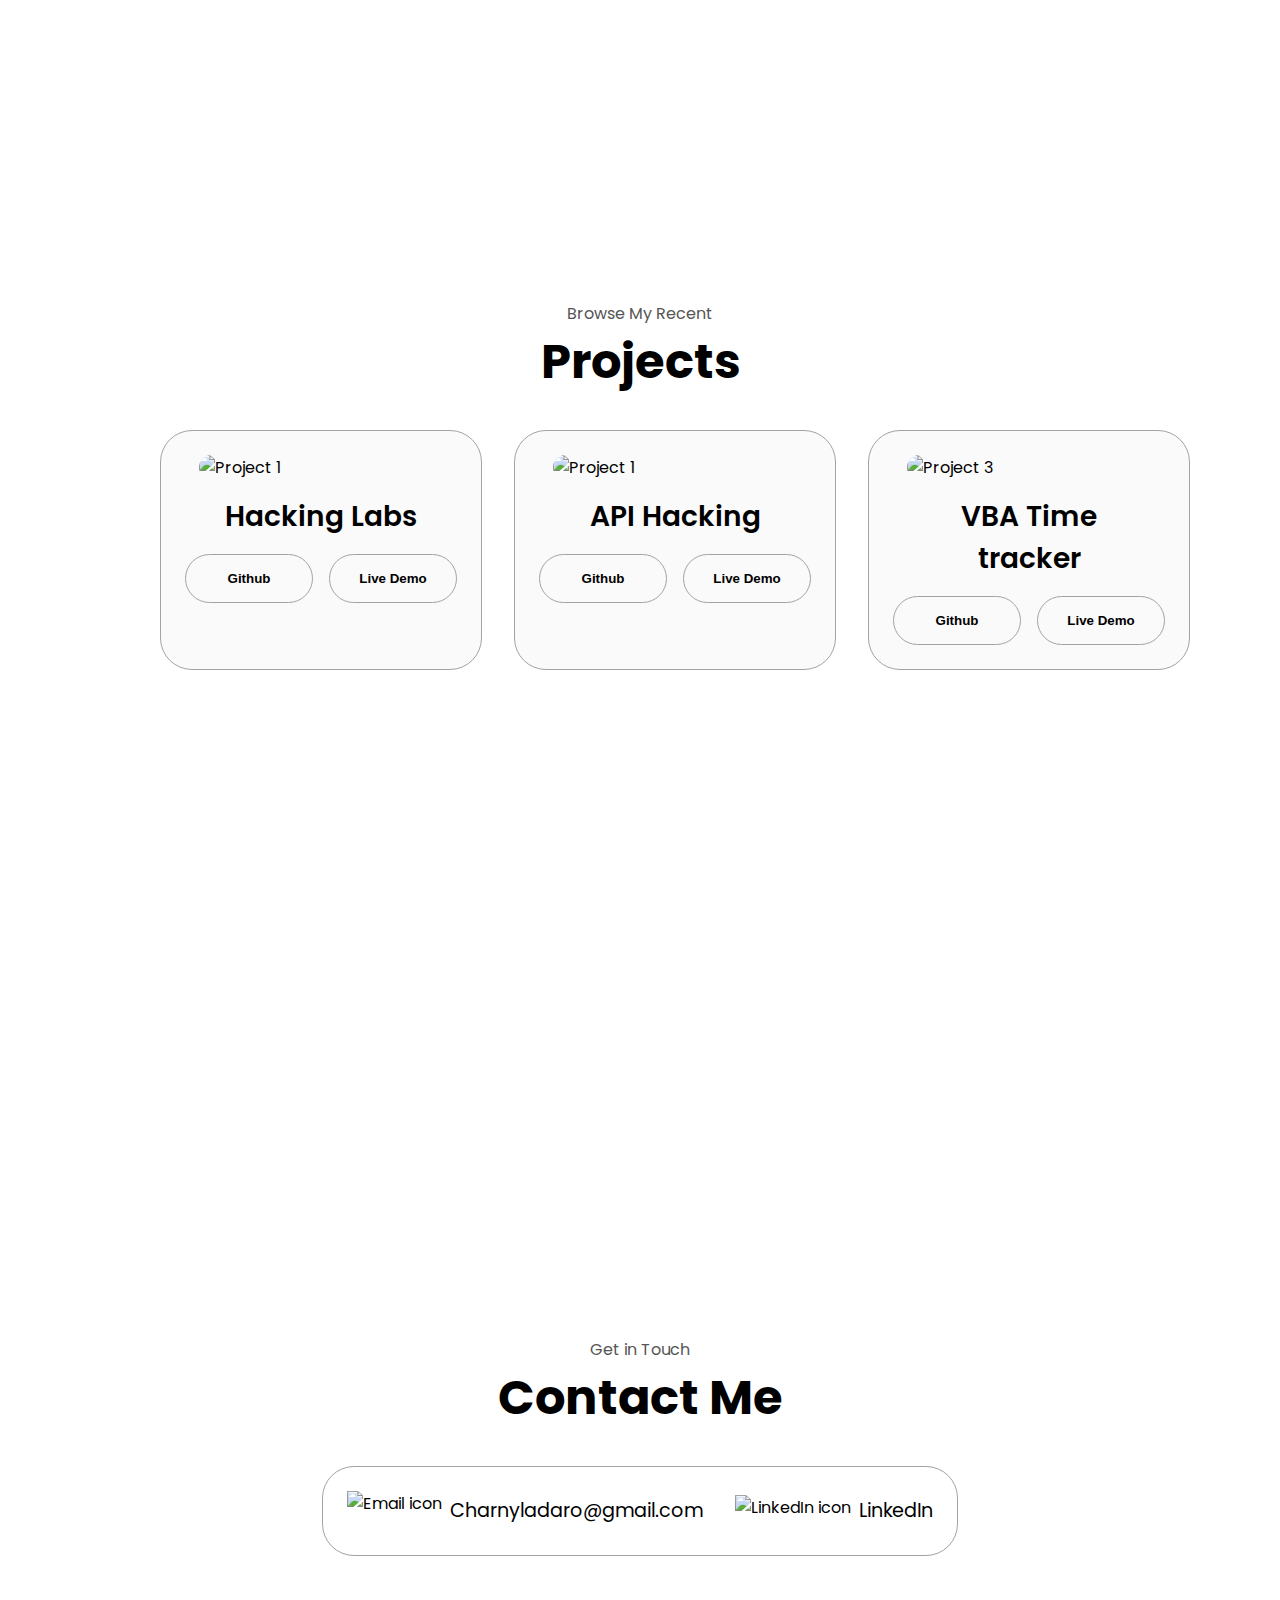
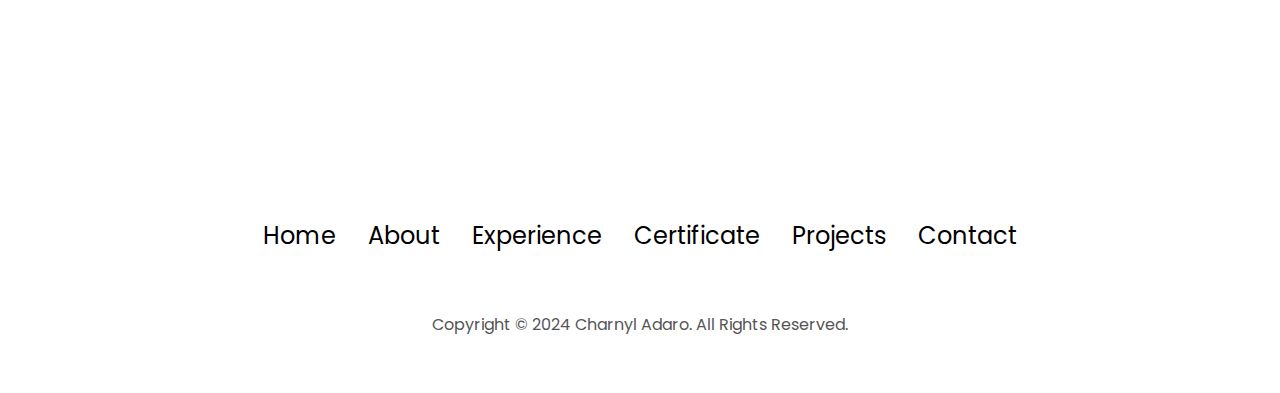
==== commit ad45e597: "Update index.html" ====
--- a/index.html
+++ b/index.html
@@ -64,7 +64,7 @@
         <div class="btn-container">
           <button
             class="btn btn-color-2"
-            onclick="window.open('./assets/certificates/Charnyl A. Adaro -EN.pdf')"
+            onclick="window.open('./assets/Charnyl Adaro.pdf')"
           >
             Download CV
           </button>
@@ -124,12 +124,7 @@
           </div>
           <div class="text-container">
             <p>
-              Lorem ipsum dolor sit amet consectetur adipisicing elit. Hic quis
-              reprehenderit et laborum, rem, dolore eum quod voluptate
-              exercitationem nobis, nihil esse debitis maxime facere minus sint
-              delectus velit in eos quo officiis explicabo deleniti dignissimos.
-              Eligendi illum libero dolorum cum laboriosam corrupti quidem,
-              reiciendis ea magnam? Nulla, impedit fuga!
+             Hello I'm Cha, a computer engineering Student who codes by day and pentests by night. Beyond tech, he strums guitars and sings melodies. Explore my portfolio where tech meets creativity.
             </p>
           </div>
         </div>
@@ -461,6 +456,32 @@
             </div>
           </div>
           <!-- Project 2 -->
+         <!---Projects 3--->
+          <div class="details-container color-container">
+            <div class="article-container">
+              <img
+                src="https://raw.githubusercontent.com/charnyladaro/Excel_Time_tracker/main/images/image2.jpg"
+                alt="Project 3"
+                class="project-img"
+              />
+            </div>
+            <h2 class="experience-sub-title project-title">VBA Time tracker</h2>
+            <div class="btn-container">
+              <button
+                class="btn btn-color-2 project-btn"
+                onclick="location.href='https://github.com/charnyladaro/Excel_Time_tracker'"
+              >
+                Github
+              </button>
+              <button
+                class="btn btn-color-2 project-btn"
+                onclick="location.href='https://github.com/charnyladaro/Excel_Time_tracker'"
+              >
+                Live Demo
+              </button>
+            </div>
+          </div>
+          <!-- Project 3 -->
         </div>
       </div>
 <!--       <img
